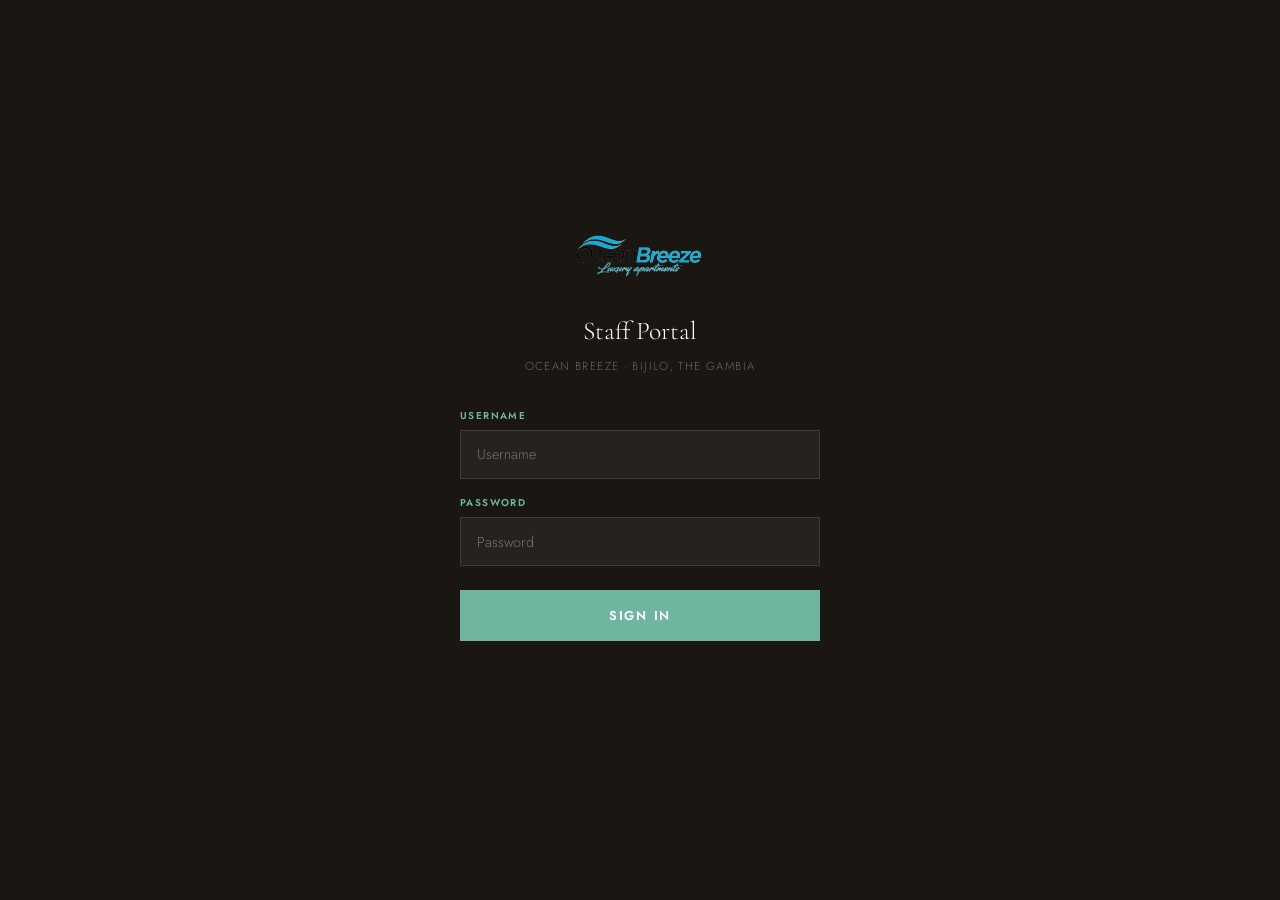
==== admin/admin.html @ 46a8a286 "This is the first upload. First upload for the template" ====
<!DOCTYPE html>
<html lang="en">
<head>
<meta charset="UTF-8">
<meta name="viewport" content="width=device-width, initial-scale=1.0">
<title>Admin Dashboard — Ocean Breeze Luxury Apartments</title>
<meta name="description" content="Ocean Breeze staff administration — bookings, calendar, payments and guest management.">
<meta name="robots" content="noindex, nofollow">
<link rel="preconnect" href="https://fonts.googleapis.com">
<link rel="preconnect" href="https://fonts.gstatic.com" crossorigin>
<link href="https://fonts.googleapis.com/css2?family=Cormorant+Garamond:ital,wght@0,300;0,400;0,500;0,600;1,300;1,400&family=Jost:wght@300;400;500;600&display=swap" rel="stylesheet">
<style>
*,*::before,*::after{box-sizing:border-box;margin:0;padding:0}
:root{
  --sb:240px;
  --ch:#ffffff;--ch-mid:#f7f5f1;--ch-l:#ffffff;--ch-ll:#eeebe4;--ch-h:#f0ede7;
  --teal:#6fb5a0;--teal-d:rgba(111,181,160,.12);--teal-b:rgba(111,181,160,.28);
  --parch:#1a1612;--parch-d:rgba(26,22,18,.55);--parch-f:rgba(26,22,18,.35);
  --gold:#c8a96e;--gold-d:rgba(200,169,110,.12);--gold-b:rgba(200,169,110,.28);
  --ok:#5cb87a;--warn:#e6a23c;--err:#e06c6c;
  --w5:rgba(0,0,0,.04);--w8:rgba(0,0,0,.08);--w12:rgba(0,0,0,.12);
}
html,body{height:100%;background:var(--ch);color:var(--parch);font-family:'Jost',sans-serif;font-weight:300;line-height:1.6;overflow-x:hidden}
::-webkit-scrollbar{width:4px}::-webkit-scrollbar-track{background:transparent}::-webkit-scrollbar-thumb{background:rgba(111,181,160,.25);border-radius:2px}
input,select,textarea,button{font-family:'Jost',sans-serif}
a{text-decoration:none;color:inherit}

/* ── SIDEBAR ── */
#sidebar{position:fixed;top:0;left:0;height:100vh;width:var(--sb);background:var(--ch-mid);border-right:1px solid var(--w8);display:flex;flex-direction:column;z-index:200;transition:transform .3s}
.sb-logo{padding:1.4rem 1.2rem 1.2rem;border-bottom:1px solid var(--w5)}
.sb-logo-text{display:flex;align-items:center;justify-content:center;width:178px;height:56px;padding:0;background:transparent;border:0;box-shadow:none}
.sb-logo-text img{display:block;width:100%;height:100%;object-fit:contain;opacity:.92;filter:drop-shadow(0 8px 18px rgba(0,0,0,.28))}
.sb-tag{font-size:.58rem;font-weight:600;letter-spacing:.14em;text-transform:uppercase;color:var(--parch-f);margin-top:.15rem}
.sb-nav{flex:1;padding:1rem 0;overflow-y:auto}
.sb-item{display:flex;align-items:center;gap:.7rem;padding:.65rem 1.2rem;font-size:.77rem;font-weight:500;letter-spacing:.05em;color:var(--parch-d);cursor:pointer;transition:background .15s,color .15s;border-left:2px solid transparent;user-select:none}
.sb-item:hover{background:var(--w5);color:var(--parch)}
.sb-item.active{background:rgba(111,181,160,.08);color:var(--teal);border-left-color:var(--teal)}
.sb-item svg{width:15px;height:15px;stroke:currentColor;fill:none;stroke-width:1.6;stroke-linecap:round;stroke-linejoin:round;flex-shrink:0}
.sb-sep{height:1px;background:var(--w5);margin:.5rem 1.2rem}
.sb-user{padding:1rem 1.2rem;border-top:1px solid var(--w8);display:flex;align-items:center;gap:.65rem}
.sb-av{width:32px;height:32px;border-radius:50%;background:rgba(111,181,160,.18);border:1px solid var(--teal-b);display:flex;align-items:center;justify-content:center;font-size:.65rem;font-weight:600;color:var(--teal);flex-shrink:0}
.sb-uname{font-size:.78rem;font-weight:500;color:var(--parch)}
.sb-urole{font-size:.62rem;color:var(--parch-f)}

/* ── OVERLAY ── */
#sbOverlay{display:none;position:fixed;inset:0;background:rgba(0,0,0,.6);z-index:190;backdrop-filter:blur(4px);-webkit-backdrop-filter:blur(4px)}

/* ── MAIN ── */
#main{margin-left:var(--sb);min-height:100vh}
.top-bar{display:none;position:sticky;top:0;z-index:150;height:54px;background:rgba(255,255,255,.96);backdrop-filter:blur(12px);-webkit-backdrop-filter:blur(12px);border-bottom:1px solid rgba(0,0,0,.08);align-items:center;justify-content:space-between;padding:0 1.2rem;color:#1a1612}
.hb{display:flex;flex-direction:column;gap:4.5px;cursor:pointer;background:none;border:none;padding:4px}
.hb span{display:block;width:20px;height:1.5px;background:var(--parch)}
.top-logo{display:flex;align-items:center;justify-content:center;width:136px;height:36px;padding:0;background:transparent;border:0}
.top-logo img{display:block;width:100%;height:100%;object-fit:contain;opacity:.92;filter:drop-shadow(0 7px 16px rgba(0,0,0,.28))}

.page-head{padding:1.8rem 2rem 1.2rem;border-bottom:1px solid var(--w5);display:flex;align-items:flex-end;justify-content:space-between;flex-wrap:wrap;gap:1rem}
.page-ey{font-size:.6rem;font-weight:600;letter-spacing:.18em;text-transform:uppercase;color:var(--teal);margin-bottom:.3rem}
.page-ti{font-family:'Cormorant Garamond',serif;font-size:1.6rem;font-weight:300;color:var(--parch)}
.sec-body{padding:1.6rem 2rem}

.portal-sec{display:none}
.portal-sec.active{display:block;animation:fadeUp .3s ease}
@keyframes fadeUp{from{opacity:0;transform:translateY(8px)}to{opacity:1;transform:translateY(0)}}

/* ── STAT CARDS ── */
.stat-grid{display:grid;grid-template-columns:repeat(4,1fr);gap:1px;background:var(--w8);border:1px solid var(--w8);margin-bottom:1.8rem}
.stat-card{background:var(--ch-l);padding:1.4rem;position:relative;overflow:hidden;cursor:default}
.stat-card::after{content:'';position:absolute;bottom:0;left:0;right:0;height:2px}
.stat-card.c-teal::after{background:var(--teal);opacity:.5}
.stat-card.c-gold::after{background:var(--gold);opacity:.5}
.stat-card.c-warn::after{background:var(--warn);opacity:.6}
.stat-card.c-err::after{background:var(--err);opacity:.5}
.stat-lbl{font-size:.6rem;font-weight:600;letter-spacing:.16em;text-transform:uppercase;color:var(--parch-f);margin-bottom:.6rem;display:flex;align-items:center;gap:.5rem}
.stat-lbl svg{width:12px;height:12px;stroke:currentColor;fill:none;stroke-width:1.8;stroke-linecap:round;stroke-linejoin:round}
.stat-val{font-family:'Cormorant Garamond',serif;font-size:1.9rem;font-weight:300;color:var(--parch);line-height:1.1}
.stat-sub{font-size:.68rem;color:var(--parch-f);margin-top:.3rem}
.stat-delta{font-size:.65rem;font-weight:500;margin-top:.4rem}
.delta-up{color:var(--ok)}.delta-dn{color:var(--err)}

/* ── CONTROLS ── */
.controls-row{display:flex;gap:.75rem;flex-wrap:wrap;align-items:center;margin-bottom:1.2rem}
.ctrl-search{flex:1;min-width:180px;position:relative}
.ctrl-search input{width:100%;background:var(--ch-l);border:1px solid var(--w8);outline:none;color:var(--parch);font-size:.82rem;font-weight:300;padding:.65rem 1rem .65rem 2.4rem;transition:border-color .2s}
.ctrl-search input:focus{border-color:var(--teal)}
.ctrl-search svg{position:absolute;left:.7rem;top:50%;transform:translateY(-50%);width:14px;height:14px;stroke:var(--parch-f);fill:none;stroke-width:2;stroke-linecap:round;stroke-linejoin:round;pointer-events:none}
.ctrl-select,.ctrl-input{background:var(--ch-l);border:1px solid var(--w8);outline:none;color:var(--parch);font-size:.8rem;font-weight:300;padding:.65rem 1rem;-webkit-appearance:none;cursor:pointer;transition:border-color .2s}
.ctrl-select:focus,.ctrl-input:focus{border-color:var(--teal)}
.ctrl-select option{background:var(--ch-l)}
.ctrl-btn{display:inline-flex;align-items:center;gap:.4rem;padding:.65rem 1.2rem;font-size:.75rem;font-weight:500;letter-spacing:.08em;cursor:pointer;transition:all .18s;border:none;white-space:nowrap}
.ctrl-btn svg{width:13px;height:13px;stroke:currentColor;fill:none;stroke-width:2;stroke-linecap:round;stroke-linejoin:round}
.btn-teal{background:var(--teal);color:var(--ch)}.btn-teal:hover{background:#88c9b4}
.btn-outline{background:none;color:var(--parch-d);border:1px solid var(--w8)}.btn-outline:hover{border-color:var(--teal-b);color:var(--teal)}
.btn-sm{padding:.45rem .9rem;font-size:.68rem}

/* ── TABLE ── */
.tbl-wrap{overflow-x:auto;border:1px solid var(--w8)}
table{width:100%;border-collapse:collapse;min-width:900px}
thead tr{border-bottom:1px solid var(--w12)}
th{font-size:.6rem;font-weight:600;letter-spacing:.14em;text-transform:uppercase;color:var(--parch-f);padding:.8rem 1rem;text-align:left;white-space:nowrap;cursor:pointer;user-select:none;transition:color .15s}
th:hover{color:var(--teal)}
th.sort-asc::after{content:' ↑'}th.sort-desc::after{content:' ↓'}
td{padding:.8rem 1rem;font-size:.8rem;color:var(--parch-d);border-bottom:1px solid var(--w5);vertical-align:middle;white-space:nowrap}
tr:last-child td{border-bottom:none}
tr.tbl-row{transition:background .15s}
tr.tbl-row:hover td{background:var(--w5)}
tr.overdue-row td{background:rgba(224,108,108,.04)}
tr.overdue-row:hover td{background:rgba(224,108,108,.08)}
.ref-cell{font-family:'Cormorant Garamond',serif;font-size:.95rem;color:var(--parch);font-weight:400}
.guest-cell{font-weight:400;color:var(--parch)}
.amount-cell{font-weight:500;color:var(--parch)}

/* Status badges */
.badge{display:inline-block;font-size:.58rem;font-weight:600;letter-spacing:.1em;text-transform:uppercase;padding:.18rem .55rem;white-space:nowrap}
.b-confirmed{background:rgba(111,181,160,.12);color:var(--teal);border:1px solid rgba(111,181,160,.25)}
.b-pending{background:rgba(230,162,60,.12);color:var(--warn);border:1px solid rgba(230,162,60,.25)}
.b-cancelled{background:rgba(224,108,108,.1);color:var(--err);border:1px solid rgba(224,108,108,.2)}
.b-completed{background:rgba(92,184,122,.1);color:var(--ok);border:1px solid rgba(92,184,122,.2)}
.b-paid{background:rgba(92,184,122,.1);color:var(--ok);border:1px solid rgba(92,184,122,.2)}
.b-overdue{background:rgba(224,108,108,.15);color:var(--err);border:1px solid rgba(224,108,108,.3);animation:pulse-border 2s infinite}
@keyframes pulse-border{0%,100%{box-shadow:none}50%{box-shadow:0 0 0 2px rgba(224,108,108,.2)}}
.b-partial{background:rgba(230,162,60,.12);color:var(--warn);border:1px solid rgba(230,162,60,.25)}
.b-refunded{background:var(--w5);color:var(--parch-f);border:1px solid var(--w8)}

/* Action buttons */
.act-btns{display:flex;gap:.35rem}
.act-btn{display:inline-flex;align-items:center;gap:.3rem;padding:.3rem .65rem;font-size:.62rem;font-weight:500;letter-spacing:.07em;cursor:pointer;border:none;transition:all .15s;white-space:nowrap}
.act-btn svg{width:10px;height:10px;stroke:currentColor;fill:none;stroke-width:2;stroke-linecap:round;stroke-linejoin:round}
.act-confirm{background:rgba(111,181,160,.12);color:var(--teal);border:1px solid rgba(111,181,160,.2)}.act-confirm:hover{background:rgba(111,181,160,.22)}
.act-cancel{background:rgba(224,108,108,.1);color:var(--err);border:1px solid rgba(224,108,108,.2)}.act-cancel:hover{background:rgba(224,108,108,.2)}
.act-extend{background:rgba(200,169,110,.1);color:var(--gold);border:1px solid rgba(200,169,110,.2)}.act-extend:hover{background:rgba(200,169,110,.2)}
.act-view{background:var(--w5);color:var(--parch-d);border:1px solid var(--w8)}.act-view:hover{border-color:var(--teal-b);color:var(--teal)}

.tbl-empty{text-align:center;padding:3rem 1rem}
.tbl-empty-ico{font-size:2rem;opacity:.2;margin-bottom:.75rem}
.tbl-empty-txt{font-size:.82rem;color:var(--parch-f)}

/* ── CALENDAR ── */
.cal-header{display:flex;align-items:center;justify-content:space-between;margin-bottom:1.2rem}
.cal-nav{display:flex;gap:.5rem}
.cal-nav-btn{display:flex;align-items:center;justify-content:center;width:32px;height:32px;background:none;border:1px solid var(--w8);cursor:pointer;color:var(--parch-d);transition:all .18s}
.cal-nav-btn:hover{border-color:var(--teal-b);color:var(--teal)}
.cal-nav-btn svg{width:13px;height:13px;stroke:currentColor;fill:none;stroke-width:2;stroke-linecap:round;stroke-linejoin:round}
.cal-month-lbl{font-family:'Cormorant Garamond',serif;font-size:1.2rem;font-weight:400;color:var(--parch)}
.cal-legend{display:flex;gap:1.2rem;flex-wrap:wrap}
.cal-leg-item{display:flex;align-items:center;gap:.4rem;font-size:.65rem;letter-spacing:.08em;text-transform:uppercase;color:var(--parch-f)}
.cal-leg-dot{width:10px;height:10px;border-radius:50%}
.cal-grid{display:grid;grid-template-columns:repeat(7,1fr);gap:1px;background:var(--w8);border:1px solid var(--w8)}
.cal-wd{background:var(--ch-mid);padding:.55rem;font-size:.6rem;font-weight:600;letter-spacing:.12em;text-transform:uppercase;color:var(--parch-f);text-align:center}
.cal-day{background:var(--ch-l);min-height:80px;padding:.45rem;transition:background .15s}
.cal-day:hover{background:var(--ch-ll)}
.cal-day-num{font-size:.72rem;font-weight:500;color:var(--parch-f);margin-bottom:.3rem}
.cal-day.today .cal-day-num{color:var(--teal);font-weight:600}
.cal-day.other-month{background:var(--ch-mid)}
.cal-day.other-month .cal-day-num{opacity:.3}
.cal-booking{font-size:.58rem;padding:.12rem .4rem;margin-bottom:2px;font-weight:500;white-space:nowrap;overflow:hidden;text-overflow:ellipsis;cursor:pointer;transition:opacity .15s}
.cal-booking:hover{opacity:.8}
.cal-b-confirmed{background:rgba(111,181,160,.25);color:var(--teal);border-left:2px solid var(--teal)}
.cal-b-pending{background:rgba(230,162,60,.2);color:var(--warn);border-left:2px solid var(--warn)}
.cal-b-cancelled{background:rgba(224,108,108,.1);color:rgba(224,108,108,.7);border-left:2px solid rgba(224,108,108,.4);text-decoration:line-through}
.cal-b-completed{background:rgba(92,184,122,.12);color:var(--ok);border-left:2px solid rgba(92,184,122,.4)}

/* ── PAYMENT SECTION ── */
.pay-summary{display:grid;grid-template-columns:repeat(3,1fr);gap:1px;background:var(--w8);border:1px solid var(--w8);margin-bottom:1.5rem}
.pay-sum-cell{background:var(--ch-l);padding:1.2rem}
.pay-sum-lbl{font-size:.6rem;font-weight:600;letter-spacing:.14em;text-transform:uppercase;color:var(--parch-f);margin-bottom:.4rem}
.pay-sum-val{font-family:'Cormorant Garamond',serif;font-size:1.5rem;font-weight:300;color:var(--parch)}

/* ── SECTION CARD ── */
.sc{background:var(--ch-l);border:1px solid var(--w8);padding:1.5rem;margin-bottom:1.2rem}
.sc-title{font-size:.62rem;font-weight:600;letter-spacing:.16em;text-transform:uppercase;color:var(--teal);margin-bottom:1.2rem;display:flex;align-items:center;justify-content:space-between}

/* ── MODAL ── */
.modal-overlay{display:none;position:fixed;inset:0;background:rgba(0,0,0,.7);z-index:400;align-items:center;justify-content:center;padding:1rem;backdrop-filter:blur(8px);-webkit-backdrop-filter:blur(8px)}
.modal-overlay.open{display:flex}
.modal{background:var(--ch-l);border:1px solid var(--w12);width:100%;max-height:90vh;overflow-y:auto;position:relative;animation:fadeUp .3s ease}
.modal-sm{max-width:480px}
.modal-lg{max-width:680px}
.modal-head{padding:1.4rem 1.6rem 1rem;border-bottom:1px solid var(--w8);display:flex;align-items:center;justify-content:space-between}
.modal-title{font-family:'Cormorant Garamond',serif;font-size:1.3rem;font-weight:400;color:var(--parch)}
.modal-close{width:28px;height:28px;background:none;border:1px solid var(--w8);cursor:pointer;color:var(--parch-d);font-size:.9rem;display:flex;align-items:center;justify-content:center;transition:all .18s}
.modal-close:hover{border-color:var(--err);color:var(--err)}
.modal-body{padding:1.4rem 1.6rem}
.modal-row{display:grid;grid-template-columns:1fr 1fr;gap:1rem .75rem;margin-bottom:1rem}
.modal-field{display:flex;flex-direction:column;gap:.3rem}
.modal-field.full{grid-column:1/-1}
.modal-lbl{font-size:.6rem;font-weight:600;letter-spacing:.14em;text-transform:uppercase;color:var(--teal)}
.modal-val{font-size:.84rem;color:var(--parch);font-weight:400}
.modal-val.muted{color:var(--parch-d)}
.modal-input,.modal-textarea{background:var(--ch-mid);border:1px solid var(--w8);outline:none;color:var(--parch);font-size:.84rem;font-weight:300;padding:.7rem .9rem;width:100%;transition:border-color .2s}
.modal-input:focus,.modal-textarea:focus{border-color:var(--teal)}
.modal-textarea{resize:vertical;min-height:80px}
.modal-foot{padding:1rem 1.6rem;border-top:1px solid var(--w8);display:flex;gap:.65rem;justify-content:flex-end}

/* Detail rows */
.drow{display:flex;align-items:center;justify-content:space-between;padding:.6rem 0;border-bottom:1px solid var(--w5);font-size:.82rem}
.drow:last-child{border-bottom:none}
.drow-lbl{color:var(--parch-f)}
.drow-val{color:var(--parch);font-weight:400;text-align:right}
.drow-val.teal{color:var(--teal)}
.drow-val.gold{color:var(--gold)}
.drow-val.err{color:var(--err)}

/* Contact buttons */
.contact-btns{display:flex;gap:.5rem;margin-top:.75rem}
.cbtn{flex:1;display:flex;align-items:center;justify-content:center;gap:.5rem;padding:.65rem;font-size:.72rem;font-weight:500;letter-spacing:.08em;text-transform:uppercase;cursor:pointer;border:none;transition:all .18s;text-decoration:none}
.cbtn svg{width:13px;height:13px;fill:currentColor}
.cbtn-email{background:var(--teal-d);color:var(--teal);border:1px solid var(--teal-b)}.cbtn-email:hover{background:rgba(111,181,160,.25)}
.cbtn-wa{background:rgba(37,211,102,.1);color:#25d366;border:1px solid rgba(37,211,102,.25)}.cbtn-wa:hover{background:rgba(37,211,102,.2)}

/* Extend stay calc */
.extend-calc{background:var(--ch-mid);border:1px solid var(--w8);padding:1.1rem;margin:.8rem 0}
.extend-row{display:flex;justify-content:space-between;font-size:.8rem;padding:.25rem 0;color:var(--parch-d)}
.extend-row.total{font-weight:500;color:var(--parch);border-top:1px solid var(--w8);padding-top:.6rem;margin-top:.4rem}

/* Toast */
#toast{position:fixed;bottom:1.5rem;right:1.5rem;z-index:600;display:flex;flex-direction:column;gap:.5rem}
.toast-msg{background:var(--ch-l);border:1px solid var(--w12);padding:.75rem 1.1rem;font-size:.78rem;color:var(--parch);display:flex;align-items:center;gap:.6rem;animation:fadeUp .3s ease;box-shadow:0 8px 32px rgba(0,0,0,.5)}
.toast-msg.t-ok{border-color:rgba(92,184,122,.3);color:var(--ok)}
.toast-msg.t-err{border-color:rgba(224,108,108,.3);color:var(--err)}

/* ── MAINTENANCE ── */
.maint-grid{display:grid;grid-template-columns:repeat(4,1fr);gap:1px;background:var(--w8);border:1px solid var(--w8);margin-bottom:1.5rem}
.maint-stat{background:var(--ch-l);padding:1.2rem}
.maint-stat-lbl{font-size:.6rem;font-weight:600;letter-spacing:.14em;text-transform:uppercase;color:var(--parch-f);margin-bottom:.4rem}
.maint-stat-val{font-family:'Cormorant Garamond',serif;font-size:1.8rem;font-weight:300;color:var(--parch)}
.b-inprog{background:rgba(230,162,60,.12);color:var(--warn);border:1px solid rgba(230,162,60,.25)}
.b-onhold{background:rgba(175,82,222,.1);color:#af52de;border:1px solid rgba(175,82,222,.2)}
.b-resolved{background:rgba(92,184,122,.1);color:var(--ok);border:1px solid rgba(92,184,122,.2)}
.b-urgent{background:rgba(224,108,108,.15);color:var(--err);border:1px solid rgba(224,108,108,.3)}
.b-normal{background:rgba(230,162,60,.12);color:var(--warn);border:1px solid rgba(230,162,60,.25)}
.b-low{background:var(--w5);color:var(--parch-f);border:1px solid var(--w8)}

/* ── ADD MAINTENANCE MODAL ── */
.modal-select{background:var(--ch-mid);border:1px solid var(--w8);outline:none;color:var(--parch);font-size:.84rem;font-weight:300;padding:.7rem .9rem;width:100%;-webkit-appearance:none;cursor:pointer;transition:border-color .2s}
.modal-select:focus{border-color:var(--teal)}

/* ── LOGIN OVERLAY ── */
#loginOverlay{position:fixed;inset:0;background:#1a1612;z-index:999;display:flex;align-items:center;justify-content:center}
.login-box{width:360px;max-width:90vw}
.login-logo{display:flex;justify-content:center;margin-bottom:2rem}
.login-logo img{width:180px;height:48px;object-fit:contain;filter:brightness(1.1)}
.login-title{font-family:'Cormorant Garamond',serif;font-size:1.6rem;font-weight:300;color:#fff;text-align:center;margin-bottom:.35rem}
.login-sub{font-size:.72rem;letter-spacing:.12em;text-transform:uppercase;color:rgba(255,255,255,.35);text-align:center;margin-bottom:2rem}
.login-field{margin-bottom:1rem}
.login-lbl{font-size:.62rem;font-weight:600;letter-spacing:.14em;text-transform:uppercase;color:var(--teal);display:block;margin-bottom:.4rem}
.login-input{width:100%;background:rgba(255,255,255,.05);border:1px solid rgba(255,255,255,.12);outline:none;color:#fff;font-family:'Jost',sans-serif;font-size:.9rem;font-weight:300;padding:.85rem 1rem;transition:border-color .2s}
.login-input:focus{border-color:var(--teal)}
.login-btn{width:100%;padding:1rem;background:var(--teal);color:#fff;font-family:'Jost',sans-serif;font-size:.8rem;font-weight:600;letter-spacing:.14em;text-transform:uppercase;border:none;cursor:pointer;margin-top:.5rem;transition:background .2s}
.login-btn:hover{background:#88c9b4}
.login-err{font-size:.75rem;color:var(--err);text-align:center;margin-top:.75rem;min-height:1rem}

/* ── RESPONSIVE ── */
@media(max-width:900px){
  #sidebar{transform:translateX(-100%)}
  #sidebar.open{transform:translateX(0)}
  #main{margin-left:0}
  .top-bar{display:flex}
  .stat-grid{grid-template-columns:repeat(2,1fr)}
  .pay-summary{grid-template-columns:repeat(2,1fr)}
  .modal-row{grid-template-columns:1fr}
  .modal-field.full{grid-column:1}
  .sec-body{padding:1rem 1rem}
  .page-head{padding:1.2rem 1rem .9rem}
}
@media(max-width:560px){
  .stat-grid{grid-template-columns:1fr}
  .pay-summary{grid-template-columns:1fr}
  .controls-row{flex-direction:column}
  .ctrl-search{min-width:0}
}
</style>
</head>
<body>

<!-- ════ SIDEBAR ════ -->
<aside id="sidebar">
  <div class="sb-logo">
    <div class="sb-logo-text">
      <img src="../assets/logo/oceanbreeze-logo.webp" alt="Ocean Breeze Luxury Apartments" width="184" height="48" loading="lazy" decoding="async">
    </div>
    <div class="sb-tag">Staff Admin Portal</div>
  </div>
  <nav class="sb-nav" id="sbNav">
    <div class="sb-item active" data-sec="overview">
      <svg viewBox="0 0 24 24"><rect x="3" y="3" width="7" height="7"/><rect x="14" y="3" width="7" height="7"/><rect x="14" y="14" width="7" height="7"/><rect x="3" y="14" width="7" height="7"/></svg>
      Overview
    </div>
    <div class="sb-item" data-sec="bookings">
      <svg viewBox="0 0 24 24"><path d="M8 6h13M8 12h13M8 18h13M3 6h.01M3 12h.01M3 18h.01"/></svg>
      Bookings
    </div>
    <div class="sb-item" data-sec="calendar">
      <svg viewBox="0 0 24 24"><rect x="3" y="4" width="18" height="18" rx="2"/><line x1="16" y1="2" x2="16" y2="6"/><line x1="8" y1="2" x2="8" y2="6"/><line x1="3" y1="10" x2="21" y2="10"/></svg>
      Calendar
    </div>
    <div class="sb-item" data-sec="payments">
      <svg viewBox="0 0 24 24"><rect x="1" y="4" width="22" height="16" rx="2"/><line x1="1" y1="10" x2="23" y2="10"/></svg>
      Payments
    </div>
    <div class="sb-item" data-sec="maintenance">
      <svg viewBox="0 0 24 24"><path d="M14.7 6.3a1 1 0 0 0 0 1.4l1.6 1.6a1 1 0 0 0 1.4 0l3.77-3.77a6 6 0 0 1-7.94 7.94l-6.91 6.91a2.12 2.12 0 0 1-3-3l6.91-6.91a6 6 0 0 1 7.94-7.94l-3.76 3.76z"/></svg>
      Maintenance
    </div>
    <div class="sb-item" data-sec="settings">
      <svg viewBox="0 0 24 24"><circle cx="12" cy="12" r="3"/><path d="M19.4 15a1.65 1.65 0 0 0 .33 1.82l.06.06a2 2 0 0 1-2.83 2.83l-.06-.06a1.65 1.65 0 0 0-1.82-.33 1.65 1.65 0 0 0-1 1.51V21a2 2 0 0 1-4 0v-.09A1.65 1.65 0 0 0 9 19.4a1.65 1.65 0 0 0-1.82.33l-.06.06a2 2 0 0 1-2.83-2.83l.06-.06A1.65 1.65 0 0 0 4.68 15a1.65 1.65 0 0 0-1.51-1H3a2 2 0 0 1 0-4h.09A1.65 1.65 0 0 0 4.6 9a1.65 1.65 0 0 0-.33-1.82l-.06-.06a2 2 0 0 1 2.83-2.83l.06.06A1.65 1.65 0 0 0 9 4.68a1.65 1.65 0 0 0 1-1.51V3a2 2 0 0 1 4 0v.09a1.65 1.65 0 0 0 1 1.51 1.65 1.65 0 0 0 1.82-.33l.06-.06a2 2 0 0 1 2.83 2.83l-.06.06A1.65 1.65 0 0 0 19.4 9a1.65 1.65 0 0 0 1.51 1H21a2 2 0 0 1 0 4h-.09a1.65 1.65 0 0 0-1.51 1z"/></svg>
      Settings
    </div>
    <div class="sb-sep"></div>
    <a class="sb-item" href="../index.html" target="_blank">
      <svg viewBox="0 0 24 24"><path d="M18 13v6a2 2 0 0 1-2 2H5a2 2 0 0 1-2-2V8a2 2 0 0 1 2-2h6"/><polyline points="15 3 21 3 21 9"/><line x1="10" y1="14" x2="21" y2="3"/></svg>
      Public Site
    </a>
    <a class="sb-item" href="../pages/booking.html" target="_blank">
      <svg viewBox="0 0 24 24"><path d="M14 2H6a2 2 0 0 0-2 2v16a2 2 0 0 0 2 2h12a2 2 0 0 0 2-2V8z"/><polyline points="14 2 14 8 20 8"/></svg>
      Booking Page
    </a>
  </nav>
  <div class="sb-user">
    <div class="sb-av">AM</div>
    <div>
      <div class="sb-uname">Admin Manager</div>
      <div class="sb-urole">Ocean Breeze · Bijilo</div>
    </div>
  </div>
</aside>

<div id="sbOverlay" onclick="closeSb()"></div>

<!-- ════ MAIN ════ -->
<div id="main">
  <div class="top-bar" id="topBar">
    <button class="hb" onclick="toggleSb()"><span></span><span></span><span></span></button>
    <div class="top-logo">
      <img src="../assets/logo/oceanbreeze-logo.webp" alt="Ocean Breeze Luxury Apartments" width="184" height="48" loading="lazy" decoding="async">
    </div>
    <div style="width:28px"></div>
  </div>

  <!-- ── OVERVIEW ── -->
  <div class="portal-sec active" id="sec-overview">
    <div class="page-head">
      <div><div class="page-ey">Admin</div><div class="page-ti">Dashboard Overview</div></div>
      <div style="font-size:.72rem;color:var(--parch-f)" id="overviewDate"></div>
    </div>
    <div class="sec-body">
      <div class="stat-grid" id="statsGrid"></div>
      <!-- Quick recent activity -->
      <div style="display:grid;grid-template-columns:1fr 1fr;gap:1.2rem">
        <div class="sc">
          <div class="sc-title">
            Recent Bookings
            <span onclick="navTo('bookings')" style="cursor:pointer;font-size:.62rem;color:var(--teal);font-weight:400;letter-spacing:.08em">View all →</span>
          </div>
          <div id="recentBookings"></div>
        </div>
        <div class="sc">
          <div class="sc-title">
            Payment Alerts
            <span onclick="navTo('payments')" style="cursor:pointer;font-size:.62rem;color:var(--teal);font-weight:400;letter-spacing:.08em">View all →</span>
          </div>
          <div id="paymentAlerts"></div>
        </div>
      </div>
    </div>
  </div>

  <!-- ── BOOKINGS ── -->
  <div class="portal-sec" id="sec-bookings">
    <div class="page-head">
      <div><div class="page-ey">Management</div><div class="page-ti">Bookings</div></div>
      <div style="display:flex;gap:.5rem;align-items:center">
        <button class="ctrl-btn btn-outline" onclick="refreshData()" title="Reload data from Google Sheets">
          <svg viewBox="0 0 24 24" width="13" height="13" fill="none" stroke="currentColor" stroke-width="2" stroke-linecap="round" stroke-linejoin="round"><polyline points="23 4 23 10 17 10"/><path d="M20.49 15a9 9 0 1 1-2.12-9.36L23 10"/></svg>
          Refresh
        </button>
        <div class="ctrl-btn btn-teal" onclick="exportCSV()">
          <svg viewBox="0 0 24 24"><path d="M21 15v4a2 2 0 0 1-2 2H5a2 2 0 0 1-2-2v-4"/><polyline points="7 10 12 15 17 10"/><line x1="12" y1="15" x2="12" y2="3"/></svg>
          Export CSV
        </div>
      </div>
    </div>
    <div class="sec-body">
      <div class="controls-row">
        <div class="ctrl-search">
          <svg viewBox="0 0 24 24"><circle cx="11" cy="11" r="8"/><line x1="21" y1="21" x2="16.65" y2="16.65"/></svg>
          <input type="text" id="searchInp" placeholder="Search guest name or booking ref…" oninput="renderTable()">
        </div>
        <select class="ctrl-select" id="statusFilter" onchange="renderTable()">
          <option value="">All Statuses</option>
          <option>Confirmed</option><option>Pending</option>
          <option>Cancelled</option><option>Completed</option>
        </select>
        <input type="date" class="ctrl-input" id="dateFrom" onchange="renderTable()" title="Check-in from">
        <input type="date" class="ctrl-input" id="dateTo" onchange="renderTable()" title="Check-in to">
        <button class="ctrl-btn btn-outline" onclick="clearFilters()">Clear</button>
      </div>
      <div class="tbl-wrap">
        <table>
          <thead>
            <tr>
              <th onclick="sortBy('ref')">Ref</th>
              <th onclick="sortBy('guest')">Guest</th>
              <th onclick="sortBy('aptName')">Apartment</th>
              <th onclick="sortBy('checkIn')">Check-in</th>
              <th onclick="sortBy('checkOut')">Check-out</th>
              <th onclick="sortBy('nights')">Nights</th>
              <th onclick="sortBy('total')">Total</th>
              <th onclick="sortBy('status')">Status</th>
              <th onclick="sortBy('payment')">Payment</th>
              <th>Actions</th>
            </tr>
          </thead>
          <tbody id="bookingsTbody"></tbody>
        </table>
      </div>
      <div style="margin-top:.8rem;font-size:.7rem;color:var(--parch-f)" id="tableCount"></div>
    </div>
  </div>

  <!-- ── CALENDAR ── -->
  <div class="portal-sec" id="sec-calendar">
    <div class="page-head">
      <div><div class="page-ey">Occupancy</div><div class="page-ti">Calendar View</div></div>
    </div>
    <div class="sec-body">
      <div class="cal-header">
        <div class="cal-nav">
          <button class="cal-nav-btn" onclick="calPrev()">
            <svg viewBox="0 0 24 24"><polyline points="15 18 9 12 15 6"/></svg>
          </button>
          <div class="cal-month-lbl" id="calMonthLbl"></div>
          <button class="cal-nav-btn" onclick="calNext()">
            <svg viewBox="0 0 24 24"><polyline points="9 18 15 12 9 6"/></svg>
          </button>
        </div>
        <div class="cal-legend">
          <div class="cal-leg-item"><div class="cal-leg-dot" style="background:var(--teal)"></div>Confirmed</div>
          <div class="cal-leg-item"><div class="cal-leg-dot" style="background:var(--warn)"></div>Pending</div>
          <div class="cal-leg-item"><div class="cal-leg-dot" style="background:var(--err)"></div>Cancelled</div>
          <div class="cal-leg-item"><div class="cal-leg-dot" style="background:var(--ok)"></div>Completed</div>
        </div>
      </div>
      <div id="calGrid"></div>
    </div>
  </div>

  <!-- ── PAYMENTS ── -->
  <div class="portal-sec" id="sec-payments">
    <div class="page-head">
      <div><div class="page-ey">Finance</div><div class="page-ti">Payment Tracking</div></div>
      <button class="ctrl-btn btn-teal" onclick="exportCSV()">
        <svg viewBox="0 0 24 24"><path d="M21 15v4a2 2 0 0 1-2 2H5a2 2 0 0 1-2-2v-4"/><polyline points="7 10 12 15 17 10"/><line x1="12" y1="15" x2="12" y2="3"/></svg>
        Export CSV
      </button>
    </div>
    <div class="sec-body">
      <div class="pay-summary" id="paySummary"></div>
      <div class="tbl-wrap">
        <table>
          <thead>
            <tr>
              <th>Booking Ref</th><th>Guest</th><th>Apartment</th>
              <th>Check-in</th><th>Total</th><th>Payment Status</th><th>Actions</th>
            </tr>
          </thead>
          <tbody id="payTbody"></tbody>
        </table>
      </div>
    </div>
  </div>
  <!-- ── MAINTENANCE ── -->
  <div class="portal-sec" id="sec-maintenance">
    <div class="page-head">
      <div><div class="page-ey">Property</div><div class="page-ti">Maintenance</div></div>
      <button class="ctrl-btn btn-teal" onclick="openModal('addMaintModal')">
        <svg viewBox="0 0 24 24"><line x1="12" y1="5" x2="12" y2="19"/><line x1="5" y1="12" x2="19" y2="12"/></svg>
        Log Request
      </button>
    </div>
    <div class="sec-body">
      <div class="maint-grid" id="maintStats"></div>
      <div class="controls-row">
        <div class="ctrl-search">
          <svg viewBox="0 0 24 24"><circle cx="11" cy="11" r="8"/><line x1="21" y1="21" x2="16.65" y2="16.65"/></svg>
          <input type="text" id="maintSearch" placeholder="Search unit or description…" oninput="renderMaintenance()">
        </div>
        <select class="ctrl-select" id="maintStatus" onchange="renderMaintenance()">
          <option value="">All Statuses</option>
          <option>Pending</option><option>In Progress</option>
          <option>Resolved</option><option>On Hold</option>
        </select>
        <select class="ctrl-select" id="maintUnit" onchange="renderMaintenance()">
          <option value="">All Units</option>
          <option>Atlantic Suite (1BR)</option>
          <option>Bijilo Residence (2BR)</option>
          <option>Senegambia Villa (3BR)</option>
          <option>The Atlantic Crown (PH)</option>
          <option>Common Area</option>
          <option>Pool</option>
        </select>
        <button class="ctrl-btn btn-outline" onclick="clearMaintFilters()">Clear</button>
      </div>
      <div class="tbl-wrap">
        <table>
          <thead>
            <tr>
              <th onclick="sortMaint('ref')">Ref</th>
              <th onclick="sortMaint('dateLogged')">Date</th>
              <th onclick="sortMaint('unit')">Unit</th>
              <th onclick="sortMaint('category')">Category</th>
              <th>Description</th>
              <th onclick="sortMaint('priority')">Priority</th>
              <th onclick="sortMaint('status')">Status</th>
              <th>Assigned To</th>
              <th>Actions</th>
            </tr>
          </thead>
          <tbody id="maintTbody"></tbody>
        </table>
      </div>
    </div>
  </div>

  <!-- ── SETTINGS ── -->
  <div class="portal-sec" id="sec-settings">
    <div class="page-head">
      <div><div class="page-ey">Admin</div><div class="page-ti">Settings</div></div>
    </div>
    <div class="sec-body">

      <!-- API Connection -->
      <div class="card" style="margin-bottom:1.5rem">
        <div class="card-head">API Connection</div>
        <div style="padding:1.2rem 1.4rem">
          <div style="font-size:.72rem;color:var(--parch-f);margin-bottom:.5rem;letter-spacing:.06em;text-transform:uppercase">Apps Script Web App URL</div>
          <div style="display:flex;gap:.75rem;align-items:center;flex-wrap:wrap">
            <input id="apiUrlField" type="text" value="" readonly
              style="flex:1;min-width:0;font-size:.72rem;font-family:monospace;padding:.55rem .75rem;background:var(--ch-mid);border:1px solid var(--w8);color:var(--parch-d);border-radius:2px;outline:none">
            <button class="ctrl-btn btn-teal" onclick="testApiConnection()" style="flex-shrink:0">
              <svg viewBox="0 0 24 24" width="13" height="13" fill="none" stroke="currentColor" stroke-width="2" stroke-linecap="round" stroke-linejoin="round"><polyline points="22 12 18 12 15 21 9 3 6 12 2 12"/></svg>
              Test Connection
            </button>
          </div>
          <div id="connStatus" style="margin-top:.75rem;font-size:.78rem;line-height:1.5"></div>
        </div>
      </div>

      <!-- Property Info -->
      <div class="card" style="margin-bottom:1.5rem">
        <div class="card-head">Property</div>
        <div style="padding:1.2rem 1.4rem;display:grid;grid-template-columns:1fr 1fr;gap:.75rem 2rem">
          <div><div style="font-size:.65rem;text-transform:uppercase;letter-spacing:.1em;color:var(--parch-f)">Property Name</div><div style="font-size:.88rem;color:var(--parch-d);margin-top:.2rem">Ocean Breeze Luxury Apartments</div></div>
          <div><div style="font-size:.65rem;text-transform:uppercase;letter-spacing:.1em;color:var(--parch-f)">Location</div><div style="font-size:.88rem;color:var(--parch-d);margin-top:.2rem">Senegambia Strip, Bijilo, The Gambia</div></div>
          <div><div style="font-size:.65rem;text-transform:uppercase;letter-spacing:.1em;color:var(--parch-f)">Phone / WhatsApp</div><div style="font-size:.88rem;color:var(--parch-d);margin-top:.2rem">+220 722 6060</div></div>
          <div><div style="font-size:.65rem;text-transform:uppercase;letter-spacing:.1em;color:var(--parch-f)">Email</div><div style="font-size:.88rem;color:var(--parch-d);margin-top:.2rem">oceanbreezegambia@yahoo.com</div></div>
        </div>
      </div>

      <!-- Rates -->
      <div class="card" style="margin-bottom:1.5rem">
        <div class="card-head">Nightly Rates</div>
        <div style="padding:1.2rem 1.4rem;display:grid;grid-template-columns:repeat(auto-fit,minmax(160px,1fr));gap:.75rem">
          <div style="background:var(--ch-mid);padding:.8rem 1rem;border-left:3px solid var(--teal)"><div style="font-size:.65rem;text-transform:uppercase;letter-spacing:.1em;color:var(--parch-f)">Atlantic Suite — 1BR</div><div style="font-size:1.1rem;color:var(--teal);font-weight:500;margin-top:.25rem">$120 / night</div></div>
          <div style="background:var(--ch-mid);padding:.8rem 1rem;border-left:3px solid var(--teal)"><div style="font-size:.65rem;text-transform:uppercase;letter-spacing:.1em;color:var(--parch-f)">Bijilo Residence — 2BR</div><div style="font-size:1.1rem;color:var(--teal);font-weight:500;margin-top:.25rem">$180 / night</div></div>
          <div style="background:var(--ch-mid);padding:.8rem 1rem;border-left:3px solid var(--teal)"><div style="font-size:.65rem;text-transform:uppercase;letter-spacing:.1em;color:var(--parch-f)">Senegambia Villa — 3BR</div><div style="font-size:1.1rem;color:var(--teal);font-weight:500;margin-top:.25rem">$250 / night</div></div>
          <div style="background:var(--ch-mid);padding:.8rem 1rem;border-left:3px solid var(--gold)"><div style="font-size:.65rem;text-transform:uppercase;letter-spacing:.1em;color:var(--parch-f)">The Atlantic Crown — PH</div><div style="font-size:1.1rem;color:var(--gold);font-weight:500;margin-top:.25rem">$350 / night</div></div>
        </div>
      </div>

      <!-- Policies -->
      <div class="card">
        <div class="card-head">Policies</div>
        <div style="padding:1.2rem 1.4rem;display:grid;grid-template-columns:1fr 1fr;gap:.75rem 2rem">
          <div><div style="font-size:.65rem;text-transform:uppercase;letter-spacing:.1em;color:var(--parch-f)">Check-in</div><div style="font-size:.88rem;color:var(--parch-d);margin-top:.2rem">From 2:00 PM (GMT)</div></div>
          <div><div style="font-size:.65rem;text-transform:uppercase;letter-spacing:.1em;color:var(--parch-f)">Check-out</div><div style="font-size:.88rem;color:var(--parch-d);margin-top:.2rem">By 11:00 AM (GMT)</div></div>
          <div><div style="font-size:.65rem;text-transform:uppercase;letter-spacing:.1em;color:var(--parch-f)">Cancellation</div><div style="font-size:.88rem;color:var(--parch-d);margin-top:.2rem">Free up to 14 days · 50% 7–14 days</div></div>
          <div><div style="font-size:.65rem;text-transform:uppercase;letter-spacing:.1em;color:var(--parch-f)">Deposit</div><div style="font-size:.88rem;color:var(--parch-d);margin-top:.2rem">30% to hold booking</div></div>
        </div>
      </div>

    </div>
  </div>

</div><!-- /main -->

<!-- ════ GUEST DETAILS MODAL ════ -->
<div class="modal-overlay" id="guestModal">
  <div class="modal modal-lg">
    <div class="modal-head">
      <div>
        <div class="page-ey" id="gm-ref" style="margin-bottom:.2rem"></div>
        <div class="modal-title" id="gm-name"></div>
      </div>
      <button class="modal-close" onclick="closeModal('guestModal')">✕</button>
    </div>
    <div class="modal-body">
      <div style="display:grid;grid-template-columns:1fr 1fr;gap:1.5rem">
        <div>
          <div style="font-size:.6rem;font-weight:600;letter-spacing:.14em;text-transform:uppercase;color:var(--parch-f);margin-bottom:.75rem">Booking Details</div>
          <div id="gm-details"></div>
        </div>
        <div>
          <div style="font-size:.6rem;font-weight:600;letter-spacing:.14em;text-transform:uppercase;color:var(--parch-f);margin-bottom:.75rem">Guest Info</div>
          <div id="gm-guest"></div>
          <div class="contact-btns" id="gm-contacts"></div>
        </div>
      </div>
      <div style="margin-top:1.2rem;padding-top:1.2rem;border-top:1px solid var(--w8)">
        <div style="display:grid;grid-template-columns:1fr 1fr;gap:1rem">
          <div>
            <div style="font-size:.6rem;font-weight:600;letter-spacing:.14em;text-transform:uppercase;color:var(--parch-f);margin-bottom:.5rem">Special Requests</div>
            <div id="gm-requests" style="font-size:.82rem;color:var(--parch-d);line-height:1.6"></div>
          </div>
          <div>
            <div style="font-size:.6rem;font-weight:600;letter-spacing:.14em;text-transform:uppercase;color:var(--teal);margin-bottom:.5rem">Admin Notes (Private)</div>
            <textarea class="modal-textarea" id="gm-notes" placeholder="Internal notes — not visible to guest…"></textarea>
            <button class="ctrl-btn btn-teal btn-sm" style="margin-top:.5rem" onclick="saveNotes()">Save Notes</button>
          </div>
        </div>
      </div>
    </div>
    <div class="modal-foot">
      <button class="ctrl-btn btn-outline" onclick="closeModal('guestModal')">Close</button>
      <button class="ctrl-btn btn-teal" id="gm-confirm-btn" onclick="confirmFromModal()">✅ Confirm Booking</button>
    </div>
  </div>
</div>

<!-- ════ EXTEND STAY MODAL ════ -->
<div class="modal-overlay" id="extendModal">
  <div class="modal modal-sm">
    <div class="modal-head">
      <div class="modal-title">Extend Stay</div>
      <button class="modal-close" onclick="closeModal('extendModal')">✕</button>
    </div>
    <div class="modal-body">
      <div id="extend-info" style="margin-bottom:1rem"></div>
      <div class="modal-field" style="margin-bottom:1rem">
        <label class="modal-lbl">New Check-out Date</label>
        <input type="date" class="modal-input" id="newCheckout" onchange="calcExtend()">
      </div>
      <div class="extend-calc" id="extendCalc"></div>
    </div>
    <div class="modal-foot">
      <button class="ctrl-btn btn-outline" onclick="closeModal('extendModal')">Cancel</button>
      <button class="ctrl-btn btn-teal" id="extendConfirmBtn" onclick="confirmExtend()">Confirm Extension</button>
    </div>
  </div>
</div>

<!-- ════ CONFIRM ACTION MODAL ════ -->
<div class="modal-overlay" id="actionModal">
  <div class="modal modal-sm">
    <div class="modal-head">
      <div class="modal-title" id="actionTitle">Confirm Action</div>
      <button class="modal-close" onclick="closeModal('actionModal')">✕</button>
    </div>
    <div class="modal-body">
      <p id="actionMsg" style="font-size:.84rem;color:var(--parch-d);line-height:1.7"></p>
    </div>
    <div class="modal-foot">
      <button class="ctrl-btn btn-outline" onclick="closeModal('actionModal')">Cancel</button>
      <button class="ctrl-btn btn-teal" id="actionConfirmBtn">Confirm</button>
    </div>
  </div>
</div>

<!-- ════ ADD MAINTENANCE MODAL ════ -->
<div class="modal-overlay" id="addMaintModal">
  <div class="modal modal-sm">
    <div class="modal-head">
      <div class="modal-title">Log Maintenance Request</div>
      <button class="modal-close" onclick="closeModal('addMaintModal')">✕</button>
    </div>
    <div class="modal-body">
      <div class="modal-row">
        <div class="modal-field">
          <label class="modal-lbl">Unit</label>
          <select class="modal-select" id="am-unit">
            <option value="">Select unit…</option>
            <option>Atlantic Suite (1BR)</option>
            <option>Bijilo Residence (2BR)</option>
            <option>Senegambia Villa (3BR)</option>
            <option>The Atlantic Crown (PH)</option>
            <option>Common Area</option>
            <option>Pool</option>
          </select>
        </div>
        <div class="modal-field">
          <label class="modal-lbl">Category</label>
          <select class="modal-select" id="am-cat">
            <option value="">Select…</option>
            <option>Plumbing</option><option>Electrical</option>
            <option>AC / Cooling</option><option>Furniture</option>
            <option>Internet</option><option>Cleaning</option>
            <option>Security</option><option>Other</option>
          </select>
        </div>
        <div class="modal-field">
          <label class="modal-lbl">Priority</label>
          <select class="modal-select" id="am-priority">
            <option value="Normal">Normal</option>
            <option value="Urgent">Urgent</option>
            <option value="Low">Low</option>
          </select>
        </div>
        <div class="modal-field">
          <label class="modal-lbl">Assigned To</label>
          <input type="text" class="modal-input" id="am-assigned" placeholder="Technician name…">
        </div>
        <div class="modal-field full">
          <label class="modal-lbl">Description</label>
          <textarea class="modal-textarea" id="am-desc" placeholder="Describe the issue in detail…"></textarea>
        </div>
        <div class="modal-field full">
          <label class="modal-lbl">Notes (optional)</label>
          <textarea class="modal-textarea" id="am-notes" placeholder="Additional notes…" style="min-height:60px"></textarea>
        </div>
      </div>
      <div class="form-status" id="amStatus" role="status"></div>
    </div>
    <div class="modal-foot">
      <button class="ctrl-btn btn-outline" onclick="closeModal('addMaintModal')">Cancel</button>
      <button class="ctrl-btn btn-teal" onclick="submitMaintenance()">Log Request</button>
    </div>
  </div>
</div>

<!-- ════ LOGIN OVERLAY ════ -->
<div id="loginOverlay">
  <div class="login-box">
    <div class="login-logo">
      <img src="../assets/logo/oceanbreeze-logo.webp" alt="Ocean Breeze Luxury Apartments" width="184" height="48" loading="lazy" decoding="async">
    </div>
    <h1 class="login-title">Staff Portal</h1>
    <p class="login-sub">Ocean Breeze · Bijilo, The Gambia</p>
    <div class="login-field">
      <label class="login-lbl" for="loginUser">Username</label>
      <input type="text" class="login-input" id="loginUser" placeholder="Username" autocomplete="username">
    </div>
    <div class="login-field">
      <label class="login-lbl" for="loginPass">Password</label>
      <input type="password" class="login-input" id="loginPass" placeholder="Password" autocomplete="current-password"
        onkeydown="if(event.key==='Enter')doLogin()">
    </div>
    <button class="login-btn" onclick="doLogin()">Sign In</button>
    <div class="login-err" id="loginErr"></div>
  </div>
</div>

<!-- ════ TOAST ════ -->
<div id="toast"></div>

<script>
const API_URL = 'https://script.google.com/macros/s/AKfycbxjRSzm80agLjE0Bi-2u5cxwNYscmYEtfnIZlMh6VzG0uzYcz3GHYCtb2ufOYDpcDuiHQ/exec';

/* ═══ LOGIN ═══ */
function doLogin() {
  const u = document.getElementById('loginUser').value.trim();
  const p = document.getElementById('loginPass').value;
  if (u === 'ocean' && p === 'Breeze2026') {
    document.getElementById('loginOverlay').style.display = 'none';
    initPortal();
  } else {
    document.getElementById('loginErr').textContent = 'Incorrect username or password.';
    document.getElementById('loginPass').value = '';
    document.getElementById('loginPass').focus();
  }
}

/* ═══ MOCK DATA (fallback) ═══ */
const MOCK_BOOKINGS = [
  { id:0, ref:'OB-240601', guest:'Amara Diallo',    apt:'2BR', aptName:'Bijilo Residence',   checkIn:'2026-07-01', checkOut:'2026-07-08', nights:7, rate:180, total:1260, status:'Confirmed', payment:'Paid',    email:'amara.diallo@example.com', phone:'+220 7226001',      nationality:'Gambian',  guests:2, requests:'Airport pickup, early check-in.', notes:'' },
  { id:1, ref:'OB-240602', guest:'James Mensah',    apt:'1BR', aptName:'Atlantic Suite',      checkIn:'2026-07-05', checkOut:'2026-07-12', nights:7, rate:120, total:840,  status:'Confirmed', payment:'Paid',    email:'james.mensah@gmail.com',   phone:'+44 7700 900123',   nationality:'British',  guests:1, requests:'Quiet room, top floor.', notes:'VIP.' },
  { id:2, ref:'OB-240603', guest:'Fatou Camara',    apt:'PH',  aptName:'The Atlantic Crown', checkIn:'2026-07-10', checkOut:'2026-07-17', nights:7, rate:350, total:2450, status:'Pending',   payment:'Pending', email:'fatou.camara@yahoo.com',   phone:'+1 212 555 0182',   nationality:'American', guests:4, requests:'Birthday setup, champagne.', notes:'' },
  { id:3, ref:'OB-240604', guest:'Olivier Dubois',  apt:'3BR', aptName:'Senegambia Villa',    checkIn:'2026-07-12', checkOut:'2026-07-19', nights:7, rate:250, total:1750, status:'Confirmed', payment:'Partial', email:'o.dubois@gmail.com',       phone:'+33 6 12 34 56 78', nationality:'French',   guests:5, requests:'Extra towels, baby cot.', notes:'$875 deposit paid.' },
  { id:4, ref:'OB-240605', guest:'Aisha Kouyaté',   apt:'1BR', aptName:'Atlantic Suite',      checkIn:'2026-06-20', checkOut:'2026-06-25', nights:5, rate:120, total:600,  status:'Completed', payment:'Paid',    email:'aisha.k@outlook.com',      phone:'+221 77 123 4567',  nationality:'Senegalese',guests:2, requests:'', notes:'5-star review.' },
  { id:5, ref:'OB-240606', guest:'Marcus Thompson', apt:'2BR', aptName:'Bijilo Residence',    checkIn:'2026-07-20', checkOut:'2026-07-27', nights:7, rate:180, total:1260, status:'Pending',   payment:'Pending', email:'marcus.t@icloud.com',      phone:'+1 404 555 0193',   nationality:'American', guests:3, requests:'Airport transfer both ways.', notes:'' },
  { id:6, ref:'OB-240607', guest:'Ngozi Okonkwo',   apt:'PH',  aptName:'The Atlantic Crown', checkIn:'2026-08-01', checkOut:'2026-08-10', nights:9, rate:350, total:3150, status:'Confirmed', payment:'Paid',    email:'ngozi.o@company.ng',       phone:'+234 803 123 4567', nationality:'Nigerian', guests:6, requests:'Butler, chef inquiry.', notes:'High-value. Personal welcome.' },
  { id:7, ref:'OB-240608', guest:'Lars Eriksson',   apt:'1BR', aptName:'Atlantic Suite',      checkIn:'2026-07-03', checkOut:'2026-07-06', nights:3, rate:120, total:360,  status:'Cancelled', payment:'Refunded',email:'lars.e@gmail.com',          phone:'+46 70 123 4567',   nationality:'Swedish',  guests:1, requests:'Late checkout.', notes:'Refund processed.' },
  { id:8, ref:'OB-240609', guest:'Binta Jallow',    apt:'3BR', aptName:'Senegambia Villa',    checkIn:'2026-06-15', checkOut:'2026-06-22', nights:7, rate:250, total:1750, status:'Completed', payment:'Overdue', email:'binta.j@gmail.com',        phone:'+220 7771234',      nationality:'Gambian',  guests:4, requests:'', notes:'Balance $875 overdue. URGENT.' },
  { id:9, ref:'OB-240610', guest:'Sophie Müller',   apt:'2BR', aptName:'Bijilo Residence',    checkIn:'2026-07-25', checkOut:'2026-08-01', nights:7, rate:180, total:1260, status:'Pending',   payment:'Pending', email:'s.muller@web.de',          phone:'+49 176 123 45678', nationality:'German',   guests:2, requests:'Vegetarian setup, yoga mat.', notes:'' },
];

const MOCK_MAINTENANCE = [
  { ref:'MR-001', dateLogged:'2026-06-01', unit:'Atlantic Suite (1BR)',    category:'Plumbing',    description:'Bathroom tap dripping',          priority:'Normal', status:'Resolved',    assignedTo:'Ibrahim', resolvedDate:'2026-06-03', notes:'' },
  { ref:'MR-002', dateLogged:'2026-06-10', unit:'Bijilo Residence (2BR)',  category:'AC / Cooling',description:'AC unit not cooling properly',    priority:'Urgent', status:'In Progress', assignedTo:'Lamine',  resolvedDate:'',           notes:'Compressor issue' },
  { ref:'MR-003', dateLogged:'2026-06-15', unit:'Common Area',             category:'Electrical',  description:'Pool lights not working',         priority:'Normal', status:'Pending',     assignedTo:'',        resolvedDate:'',           notes:'' },
  { ref:'MR-004', dateLogged:'2026-06-20', unit:'The Atlantic Crown (PH)', category:'Internet',    description:'WiFi drops in master bedroom',    priority:'Normal', status:'In Progress', assignedTo:'Lamine',  resolvedDate:'',           notes:'' },
  { ref:'MR-005', dateLogged:'2026-06-22', unit:'Senegambia Villa (3BR)',  category:'Furniture',   description:'Sofa cushion torn',              priority:'Low',    status:'Pending',     assignedTo:'',        resolvedDate:'',           notes:'' },
];

/* ═══ STATE ═══ */
let bookings = [];
let maintenance = [];
let sortCol = 'checkIn', sortDir = 1;
let sortMaintCol = 'dateLogged', sortMaintDir = -1;
let currentBookingId = null;
let calYear = new Date().getFullYear();
let calMonth = new Date().getMonth();
let dataSource = 'mock';

/* ═══ HELPERS ═══ */
const MONTHS = ['January','February','March','April','May','June','July','August','September','October','November','December'];
const fmt = d => { if(!d) return '—'; return new Date(d+'T00:00:00').toLocaleDateString('en-GB',{day:'numeric',month:'short',year:'numeric'}); };
const fmtShort = d => { if(!d) return '—'; return new Date(d+'T00:00:00').toLocaleDateString('en-GB',{day:'numeric',month:'short'}); };
const today = new Date(); today.setHours(0,0,0,0);

function statusBadge(s) {
  const m = {Confirmed:'b-confirmed',Pending:'b-pending',Cancelled:'b-cancelled',Completed:'b-completed'};
  return `<span class="badge ${m[s]||'b-pending'}">${s||'—'}</span>`;
}
function payBadge(p) {
  const m = {Paid:'b-paid',Pending:'b-pending',Overdue:'b-overdue',Partial:'b-partial',Refunded:'b-refunded'};
  return `<span class="badge ${m[p]||'b-pending'}">${p||'—'}</span>`;
}
function prioBadge(p) {
  const m = {Urgent:'b-urgent',Normal:'b-normal',Low:'b-low'};
  return `<span class="badge ${m[p]||'b-low'}">${p||'—'}</span>`;
}
function maintStatusBadge(s) {
  const m = {Pending:'b-pending','In Progress':'b-inprog',Resolved:'b-resolved','On Hold':'b-onhold'};
  return `<span class="badge ${m[s]||'b-pending'}">${s||'—'}</span>`;
}
function toast(msg, type='ok') {
  const t = document.getElementById('toast');
  const el = document.createElement('div');
  el.className = `toast-msg t-${type}`;
  el.textContent = (type==='ok'?'✅ ':'⚠️ ') + msg;
  t.appendChild(el);
  setTimeout(() => el.remove(), 3200);
}

/* ═══ API ═══ */
function apiGet(action, cb) {
  const cbName = 'obAdminCb_' + Date.now() + '_' + Math.random().toString(36).slice(2);
  const script = document.createElement('script');
  const timer = setTimeout(() => { cleanup(); cb(null, 'timeout'); }, 12000);
  function cleanup() {
    clearTimeout(timer);
    delete window[cbName];
    if (script.parentNode) script.parentNode.removeChild(script);
  }
  window[cbName] = result => { cleanup(); cb(result, null); };
  script.onerror = () => { cleanup(); cb(null, 'error'); };
  script.src = `${API_URL}?action=${action}&callback=${cbName}`;
  document.body.appendChild(script);
}

function apiPost(payload, cb) {
  fetch(API_URL, {
    method: 'POST',
    body: JSON.stringify(payload),
  }).then(r => r.json()).then(d => cb(d, null)).catch(e => cb(null, e.message));
}

function adminUpdateBookingStatus(sel, bookingRef) {
  const newStatus = sel.value;
  const indicator = document.getElementById('si-' + bookingRef);
  apiGet('updateBookingStatus&bookingRef=' + encodeURIComponent(bookingRef) + '&newStatus=' + encodeURIComponent(newStatus), (data, err) => {
    if (indicator) {
      indicator.textContent = (!err && data && data.success) ? 'Saved ✓' : '✗ Error';
      indicator.style.display = 'inline';
      setTimeout(() => { indicator.style.display = 'none'; }, 2500);
    }
    if (!err && data && data.success) {
      const b = bookings.find(x => (x.ref || '') === bookingRef);
      if (b) b.status = newStatus;
      renderOverview();
    }
  });
}

function saveBookingField(el) {
  const field = el.dataset.field;
  const ref   = el.dataset.ref;
  const value = el.textContent.trim();
  if (!field || !ref) return;
  apiGet('updateBookingField&bookingRef=' + encodeURIComponent(ref) +
         '&field=' + encodeURIComponent(field) +
         '&value=' + encodeURIComponent(value), (data, err) => {
    if (!err && data && data.success) {
      el.style.outline = '1px solid var(--ok)';
      setTimeout(() => { el.style.outline = ''; }, 1500);
      const b = bookings.find(x => (x.ref || '') === ref);
      if (b) {
        if (field === 'GuestName') b.guest   = value;
        if (field === 'Unit')      b.aptName = value;
        if (field === 'CheckIn')   b.checkIn  = value;
        if (field === 'CheckOut')  b.checkOut = value;
        if (field === 'Phone')     b.phone   = value;
      }
    } else {
      el.style.outline = '1px solid var(--err)';
      setTimeout(() => { el.style.outline = ''; }, 1500);
    }
  });
}

function adminUpdateMaintenanceStatus(requestRef, newStatus, adminNotes) {
  apiGet('updateMaintenanceStatus&requestRef=' + encodeURIComponent(requestRef) +
         '&newStatus=' + encodeURIComponent(newStatus) +
         '&adminNotes=' + encodeURIComponent(adminNotes || ''), (data, err) => {
    if (!err && data && data.success) {
      const m = maintenance.find(x => x.ref === requestRef);
      if (m) { m.status = newStatus; if (adminNotes !== null) m.adminNotes = adminNotes; }
      toast(requestRef + ' updated');
    } else {
      toast('Update failed', 'err');
    }
  });
}

function refreshData() {
  apiGet('getBookings', (data, err) => {
    if (!err && Array.isArray(data) && data.length) {
      bookings = data.map((b, i) => ({
        id: i, ref: b.bookingRef || b.ref || '',
        guest: b.guestName || b.guest || '', apt: '',
        aptName: b.unit || b.apartment || b.aptName || '',
        checkIn: b.checkIn || '', checkOut: b.checkOut || '',
        nights: Number(b.nights) || 0, rate: Number(b.ratePerNight) || Number(b.rate) || 0,
        total: Number(b.total) || 0, status: b.status || 'Pending',
        payment: b.paymentMethod || b.payment || 'Pending',
        email: b.email || '', phone: b.phone || '',
        nationality: b.nationality || '', guests: b.guests || 1,
        requests: b.requests || '', notes: b.notes || '',
      }));
      dataSource = 'live';
      renderTable(); renderOverview();
      toast('Data refreshed');
    }
  });
  apiGet('getMaintenanceRequests', (data, err) => {
    if (!err && Array.isArray(data) && data.length) {
      maintenance = data.map(m => ({
        ref: m.requestRef || m.ref || '', dateLogged: m.dateLogged || '',
        unit: m.unit || '', category: m.category || '',
        description: m.description || '', priority: m.priority || 'Normal',
        status: m.status || 'Pending', assignedTo: m.assignedTo || '',
        adminNotes: m.adminNotes || '', lastUpdated: m.lastUpdated || '',
      }));
      renderMaintenance();
    }
  });
}

/* ═══ INIT (called after login) ═══ */
function initPortal() {
  bookings = MOCK_BOOKINGS.map((b,i) => ({...b, id:i}));
  maintenance = [...MOCK_MAINTENANCE];

  // Populate API URL field in Settings
  const apiField = document.getElementById('apiUrlField');
  if (apiField) apiField.value = API_URL;

  renderOverview();
  renderTable();

  // Try to load live data
  apiGet('getBookings', (data, err) => {
    if (!err && Array.isArray(data) && data.length) {
      bookings = data.map((b, i) => ({
        id: i,
        ref: b.bookingRef || b.ref || '',
        guest: b.guestName || b.guest || '',
        apt: '',
        aptName: b.unit || b.apartment || b.aptName || '',
        checkIn: b.checkIn || '',
        checkOut: b.checkOut || '',
        nights: Number(b.nights) || 0,
        rate: Number(b.ratePerNight) || Number(b.rate) || 0,
        total: Number(b.total) || 0,
        status: b.status || 'Pending',
        payment: b.paymentMethod || b.payment || 'Pending',
        email: b.email || '',
        phone: b.phone || '',
        nationality: b.nationality || '',
        guests: b.guests || 1,
        requests: b.requests || '',
        notes: b.notes || '',
      }));
      dataSource = 'live';
      renderOverview();
      renderTable();
      toast('Live booking data loaded');
    }
  });

  apiGet('getMaintenanceRequests', (data, err) => {
    if (!err && Array.isArray(data) && data.length) {
      maintenance = data.map(m => ({
        ref:         m.requestRef || m.ref || '',
        dateLogged:  m.dateLogged || '',
        unit:        m.unit || '',
        category:    m.category || '',
        description: m.description || '',
        priority:    m.priority || 'Normal',
        status:      m.status || 'Pending',
        assignedTo:  m.assignedTo || '',
        adminNotes:  m.adminNotes || '',
        lastUpdated: m.lastUpdated || '',
      }));
      renderMaintenance();
    }
  });

  // True real-time push from Google Sheets to this static GitHub Pages site is not
  // possible because Sheets cannot initiate HTTP requests to the frontend. The
  // correct approach is polling: the admin panel periodically calls the Apps Script
  // API to fetch the latest state. A manual Refresh button is also provided.
  setInterval(() => {
    apiGet('getBookings', (data, err) => {
      if (!err && Array.isArray(data) && data.length) {
        bookings = data.map((b, i) => ({
          id: i,
          ref: b.bookingRef || b.ref || '',
          guest: b.guestName || b.guest || '',
          apt: '', aptName: b.unit || b.apartment || b.aptName || '',
          checkIn: b.checkIn || '', checkOut: b.checkOut || '',
          nights: Number(b.nights) || 0, rate: Number(b.ratePerNight) || Number(b.rate) || 0,
          total: Number(b.total) || 0, status: b.status || 'Pending',
          payment: b.paymentMethod || b.payment || 'Pending',
          email: b.email || '', phone: b.phone || '',
          nationality: b.nationality || '', guests: b.guests || 1,
          requests: b.requests || '', notes: b.notes || '',
        }));
        renderTable(); renderOverview();
      }
    });
    apiGet('getMaintenanceRequests', (data, err) => {
      if (!err && Array.isArray(data) && data.length) {
        maintenance = data.map(m => ({
          ref: m.requestRef || m.ref || '', dateLogged: m.dateLogged || '',
          unit: m.unit || '', category: m.category || '',
          description: m.description || '', priority: m.priority || 'Normal',
          status: m.status || 'Pending', assignedTo: m.assignedTo || '',
          adminNotes: m.adminNotes || '', lastUpdated: m.lastUpdated || '',
        }));
      }
    });
  }, 60000);
}

/* ═══ SIDEBAR ═══ */
document.getElementById('sbNav').addEventListener('click', e => {
  const item = e.target.closest('.sb-item[data-sec]');
  if (!item) return;
  navTo(item.dataset.sec);
  closeSb();
});
function navTo(sec) {
  document.querySelectorAll('.portal-sec').forEach(s => s.classList.remove('active'));
  document.querySelectorAll('.sb-item[data-sec]').forEach(a => a.classList.remove('active'));
  document.getElementById('sec-'+sec).classList.add('active');
  document.querySelector(`.sb-item[data-sec="${sec}"]`)?.classList.add('active');
  if (sec === 'calendar')    renderCalendar();
  if (sec === 'payments')    renderPayments();
  if (sec === 'overview')    renderOverview();
  if (sec === 'maintenance') renderMaintenance();
  window.scrollTo({top:0,behavior:'smooth'});
}

function testApiConnection() {
  const el = document.getElementById('connStatus');
  el.innerHTML = '<span style="color:var(--parch-f)">Testing connection…</span>';
  apiGet('ping', (data, err) => {
    if (err || !data || !data.ok) {
      el.innerHTML = '<span style="color:var(--err)">✗ Connection failed. Check the URL and deployment settings.</span>';
    } else {
      el.innerHTML = '<span style="color:var(--ok)">✓ Connected — ' + (data.message || 'API is live') + '</span>';
    }
  });
}
function toggleSb() {
  document.getElementById('sidebar').classList.toggle('open');
  document.getElementById('sbOverlay').style.display =
    document.getElementById('sidebar').classList.contains('open') ? 'block' : 'none';
}
function closeSb() {
  document.getElementById('sidebar').classList.remove('open');
  document.getElementById('sbOverlay').style.display = 'none';
}

/* ═══ OVERVIEW ═══ */
function renderOverview() {
  document.getElementById('overviewDate').textContent =
    today.toLocaleDateString('en-GB',{weekday:'long',day:'numeric',month:'long',year:'numeric'});

  const active  = bookings.filter(b => b.status==='Confirmed'||b.status==='Pending');
  const revenue = bookings.filter(b => b.payment==='Paid').reduce((s,b)=>s+b.total,0);
  const overdue = bookings.filter(b => b.payment==='Overdue'||b.payment==='Pending');
  const nowY = today.getFullYear(), nowM = today.getMonth();
  const mStart = `${nowY}-${String(nowM+1).padStart(2,'0')}-01`;
  const mEnd   = `${nowY}-${String(nowM+2).padStart(2,'0')}-01`;
  const thisMonthConfirmed = bookings.filter(b =>
    b.status==='Confirmed' && b.checkIn < mEnd && b.checkOut > mStart);
  const daysInMonth = new Date(nowY, nowM+1, 0).getDate();
  const totalNights = thisMonthConfirmed.reduce((s,b)=>{
    const ci = new Date(b.checkIn+'T00:00:00'), co = new Date(b.checkOut+'T00:00:00');
    const ms = new Date(mStart), me = new Date(mEnd);
    return s + Math.max(0,(Math.min(co,me)-Math.max(ci,ms))/86400000);
  },0);
  const occ = Math.round(totalNights / (4*daysInMonth) * 100);

  document.getElementById('statsGrid').innerHTML = `
    <div class="stat-card c-teal">
      <div class="stat-lbl"><svg viewBox="0 0 24 24"><path d="M8 6h13M8 12h13M8 18h13M3 6h.01M3 12h.01M3 18h.01"/></svg>Total Bookings</div>
      <div class="stat-val">${bookings.length}</div>
      <div class="stat-sub">${active.length} active · ${bookings.filter(b=>b.status==='Cancelled').length} cancelled</div>
    </div>
    <div class="stat-card c-gold">
      <div class="stat-lbl"><svg viewBox="0 0 24 24"><path d="M3 9l9-7 9 7v11a2 2 0 0 1-2 2H5a2 2 0 0 1-2-2z"/></svg>Occupancy Rate</div>
      <div class="stat-val">${occ}%</div>
      <div class="stat-sub">${MONTHS[nowM]} · 4 apartments</div>
    </div>
    <div class="stat-card c-teal">
      <div class="stat-lbl"><svg viewBox="0 0 24 24"><line x1="12" y1="1" x2="12" y2="23"/><path d="M17 5H9.5a3.5 3.5 0 0 0 0 7h5a3.5 3.5 0 0 1 0 7H6"/></svg>Revenue Collected</div>
      <div class="stat-val">$${revenue.toLocaleString()}</div>
      <div class="stat-sub">Paid bookings only</div>
    </div>
    <div class="stat-card c-err">
      <div class="stat-lbl"><svg viewBox="0 0 24 24"><circle cx="12" cy="12" r="10"/><line x1="12" y1="8" x2="12" y2="12"/><line x1="12" y1="16" x2="12.01" y2="16"/></svg>Pending Payments</div>
      <div class="stat-val">${overdue.length}</div>
      <div class="stat-sub">${bookings.filter(b=>b.payment==='Overdue').length} overdue · ${bookings.filter(b=>b.payment==='Pending').length} awaiting</div>
    </div>`;

  const recent = [...bookings].sort((a,b)=>b.ref.localeCompare(a.ref)).slice(0,5);
  document.getElementById('recentBookings').innerHTML = recent.map(b=>`
    <div class="drow" style="cursor:pointer" onclick="openGuestModal(${b.id})">
      <div>
        <div style="font-size:.78rem;font-weight:500;color:var(--parch)">${b.guest}</div>
        <div style="font-size:.68rem;color:var(--parch-f)">${b.ref} · ${b.aptName}</div>
      </div>${statusBadge(b.status)}
    </div>`).join('');

  const alerts = bookings.filter(b=>b.payment==='Overdue'||b.payment==='Pending');
  document.getElementById('paymentAlerts').innerHTML = alerts.length ? alerts.map(b=>`
    <div class="drow" style="cursor:pointer;${b.payment==='Overdue'?'background:rgba(224,108,108,.04)':''}" onclick="openGuestModal(${b.id})">
      <div>
        <div style="font-size:.78rem;font-weight:500;color:${b.payment==='Overdue'?'var(--err)':'var(--parch)'}">${b.guest}</div>
        <div style="font-size:.68rem;color:var(--parch-f)">${b.ref} · $${b.total.toLocaleString()}</div>
      </div>${payBadge(b.payment)}
    </div>`).join('')
    : `<div style="font-size:.8rem;color:var(--parch-f);padding:.75rem 0">No pending payment issues.</div>`;
}

/* ═══ BOOKINGS TABLE ═══ */
function getFiltered() {
  const q  = (document.getElementById('searchInp')?.value||'').trim().toLowerCase();
  const st = document.getElementById('statusFilter')?.value || '';
  const from = document.getElementById('dateFrom')?.value || '';
  const to   = document.getElementById('dateTo')?.value   || '';
  return bookings.filter(b => {
    if (q  && !b.guest.toLowerCase().includes(q) && !b.ref.toLowerCase().includes(q)) return false;
    if (st && b.status !== st) return false;
    if (from && b.checkIn < from) return false;
    if (to   && b.checkIn > to)   return false;
    return true;
  }).sort((a,b) => {
    let va = a[sortCol], vb = b[sortCol];
    if (sortCol==='total'||sortCol==='nights') { va=+va; vb=+vb; }
    if (va < vb) return -sortDir;
    if (va > vb) return sortDir;
    return 0;
  });
}

function renderTable() {
  const rows = getFiltered();
  const body = document.getElementById('bookingsTbody');
  if (!rows.length) {
    body.innerHTML = `<tr><td colspan="10" class="tbl-empty"><div class="tbl-empty-ico">📋</div><div class="tbl-empty-txt">No bookings match your filters.</div></td></tr>`;
    document.getElementById('tableCount').textContent = '';
    return;
  }
  body.innerHTML = rows.map(b => {
    const isOverdue = b.payment === 'Overdue';
    const canExtend = b.status === 'Confirmed' || b.status === 'Pending';
    const statusOpts = ['Pending','Confirmed','Checked In','Checked Out','Cancelled']
      .map(s => `<option value="${s}"${b.status===s?' selected':''}>${s}</option>`).join('');
    return `<tr class="tbl-row${isOverdue?' overdue-row':''}">
      <td><span class="ref-cell">${b.ref}</span></td>
      <td><span class="guest-cell" contenteditable="true" data-field="GuestName" data-ref="${b.ref}"
          onblur="saveBookingField(this)" onkeydown="if(event.key==='Enter'){event.preventDefault();this.blur();}"
          >${b.guest}</span></td>
      <td style="color:var(--parch)" contenteditable="true" data-field="Unit" data-ref="${b.ref}"
          onblur="saveBookingField(this)" onkeydown="if(event.key==='Enter'){event.preventDefault();this.blur();}">
        ${b.aptName}</td>
      <td contenteditable="true" data-field="CheckIn" data-ref="${b.ref}"
          onblur="saveBookingField(this)" onkeydown="if(event.key==='Enter'){event.preventDefault();this.blur();}">
        ${fmtShort(b.checkIn)}</td>
      <td contenteditable="true" data-field="CheckOut" data-ref="${b.ref}"
          onblur="saveBookingField(this)" onkeydown="if(event.key==='Enter'){event.preventDefault();this.blur();}">
        ${fmtShort(b.checkOut)}</td>
      <td>${b.nights}</td>
      <td><span class="amount-cell">$${(b.total||0).toLocaleString()}</span></td>
      <td>
        <select class="inline-status-sel" onchange="adminUpdateBookingStatus(this,'${b.ref}')"
          style="font-size:.75rem;padding:3px 6px;border-radius:5px;border:1px solid rgba(255,255,255,.12);background:var(--card);color:var(--parch);cursor:pointer">
          ${statusOpts}
        </select>
        <span class="save-indicator" id="si-${b.ref}" style="font-size:.7rem;color:var(--ok);display:none;margin-left:4px"></span>
      </td>
      <td>${payBadge(b.payment)}</td>
      <td><div class="act-btns">
        ${canExtend?`<button class="act-btn act-extend" onclick="openExtend(${b.id})"><svg viewBox="0 0 24 24"><rect x="3" y="4" width="18" height="18" rx="2"/><line x1="16" y1="2" x2="16" y2="6"/><line x1="8" y1="2" x2="8" y2="6"/><line x1="3" y1="10" x2="21" y2="10"/></svg>Extend</button>`:''}
        <button class="act-btn act-view" onclick="openGuestModal(${b.id})"><svg viewBox="0 0 24 24"><path d="M1 12s4-8 11-8 11 8 11 8-4 8-11 8-11-8-11-8z"/><circle cx="12" cy="12" r="3"/></svg>View</button>
      </div></td>
    </tr>`;
  }).join('');
  document.getElementById('tableCount').textContent =
    `Showing ${rows.length} of ${bookings.length} bookings${dataSource==='live'?' · Live data':' · Demo data'}`;
}

function sortBy(col) {
  if (sortCol === col) sortDir = -sortDir; else { sortCol = col; sortDir = 1; }
  renderTable();
}
function clearFilters() {
  document.getElementById('searchInp').value='';
  document.getElementById('statusFilter').value='';
  document.getElementById('dateFrom').value='';
  document.getElementById('dateTo').value='';
  renderTable();
}

/* ═══ BOOKING ACTIONS ═══ */
function confirmBooking(id) {
  const b = bookings[id];
  openActionModal(`Confirm ${b.ref}?`,
    `Confirming *${b.guest}*'s booking for ${b.aptName} (${fmt(b.checkIn)} → ${fmt(b.checkOut)}).`,
    () => { bookings[id].status='Confirmed'; toast(`${b.ref} confirmed`); renderTable(); renderOverview(); });
}
function cancelBooking(id) {
  const b = bookings[id];
  openActionModal(`Cancel ${b.ref}?`,
    `Cancelling *${b.guest}*'s booking. Refund must be processed manually.`,
    () => { bookings[id].status='Cancelled'; if(bookings[id].payment==='Paid') bookings[id].payment='Refunded'; toast(`${b.ref} cancelled`,'err'); renderTable(); renderOverview(); }, true);
}
function openActionModal(title, msg, onConfirm, danger=false) {
  document.getElementById('actionTitle').textContent = title;
  document.getElementById('actionMsg').innerHTML = msg.replace(/\*(.*?)\*/g,'<strong>$1</strong>');
  const btn = document.getElementById('actionConfirmBtn');
  btn.textContent = danger ? 'Yes, Cancel' : 'Confirm';
  btn.className = `ctrl-btn ${danger?'btn-outline':'btn-teal'}`;
  btn.style.color = danger ? 'var(--err)' : '';
  btn.style.borderColor = danger ? 'rgba(224,108,108,.3)' : '';
  btn.onclick = () => { onConfirm(); closeModal('actionModal'); };
  openModal('actionModal');
}

/* ═══ EXTEND STAY ═══ */
function openExtend(id) {
  currentBookingId = id;
  const b = bookings[id];
  document.getElementById('extend-info').innerHTML = `
    <div class="drow"><span class="drow-lbl">Guest</span><span class="drow-val">${b.guest}</span></div>
    <div class="drow"><span class="drow-lbl">Apartment</span><span class="drow-val">${b.aptName}</span></div>
    <div class="drow"><span class="drow-lbl">Current Check-out</span><span class="drow-val teal">${fmt(b.checkOut)}</span></div>
    <div class="drow"><span class="drow-lbl">Rate</span><span class="drow-val">$${b.rate}/night</span></div>`;
  const inp = document.getElementById('newCheckout');
  inp.min = b.checkOut; inp.value = '';
  document.getElementById('extendCalc').innerHTML = '<div style="font-size:.78rem;color:var(--parch-f)">Select a new check-out date.</div>';
  openModal('extendModal');
}
function calcExtend() {
  if (currentBookingId === null) return;
  const b = bookings[currentBookingId];
  const newCO = document.getElementById('newCheckout').value;
  if (!newCO || newCO <= b.checkOut) {
    document.getElementById('extendCalc').innerHTML = '<div style="font-size:.78rem;color:var(--err)">Date must be after current check-out.</div>';
    return;
  }
  const extra = Math.round((new Date(newCO+'T00:00:00') - new Date(b.checkOut+'T00:00:00')) / 86400000);
  const extraCost = extra * b.rate;
  document.getElementById('extendCalc').innerHTML = `
    <div class="extend-row"><span>Original total</span><span>$${b.total.toLocaleString()}</span></div>
    <div class="extend-row"><span>Extension (${extra} night${extra!==1?'s':''})</span><span>+$${extraCost.toLocaleString()}</span></div>
    <div class="extend-row total"><span>New total</span><span>$${(b.total+extraCost).toLocaleString()}</span></div>`;
}
function confirmExtend() {
  if (currentBookingId === null) return;
  const b = bookings[currentBookingId];
  const newCO = document.getElementById('newCheckout').value;
  if (!newCO || newCO <= b.checkOut) { toast('Select a valid date.','err'); return; }
  const extra = Math.round((new Date(newCO+'T00:00:00') - new Date(b.checkOut+'T00:00:00')) / 86400000);
  bookings[currentBookingId].checkOut = newCO;
  bookings[currentBookingId].nights += extra;
  bookings[currentBookingId].total  += extra * b.rate;
  if (bookings[currentBookingId].payment==='Paid') bookings[currentBookingId].payment='Partial';
  toast(`${b.ref} extended to ${fmt(newCO)}`);
  closeModal('extendModal');
  renderTable(); renderOverview();
}

/* ═══ GUEST MODAL ═══ */
function openGuestModal(id) {
  currentBookingId = id;
  const b = bookings[id];
  document.getElementById('gm-ref').textContent  = b.ref;
  document.getElementById('gm-name').textContent = b.guest;
  document.getElementById('gm-details').innerHTML = `
    <div class="drow"><span class="drow-lbl">Apartment</span><span class="drow-val">${b.aptName}</span></div>
    <div class="drow"><span class="drow-lbl">Check-in</span><span class="drow-val">${fmt(b.checkIn)}</span></div>
    <div class="drow"><span class="drow-lbl">Check-out</span><span class="drow-val">${fmt(b.checkOut)}</span></div>
    <div class="drow"><span class="drow-lbl">Duration</span><span class="drow-val">${b.nights} nights</span></div>
    <div class="drow"><span class="drow-lbl">Rate</span><span class="drow-val">$${b.rate}/night</span></div>
    <div class="drow"><span class="drow-lbl">Total</span><span class="drow-val teal">$${(b.total||0).toLocaleString()}</span></div>
    <div class="drow"><span class="drow-lbl">Status</span><span class="drow-val">${statusBadge(b.status)}</span></div>
    <div class="drow"><span class="drow-lbl">Payment</span><span class="drow-val">${payBadge(b.payment)}</span></div>`;
  document.getElementById('gm-guest').innerHTML = `
    <div class="drow"><span class="drow-lbl">Nationality</span><span class="drow-val">${b.nationality||'—'}</span></div>
    <div class="drow"><span class="drow-lbl">Guests</span><span class="drow-val">${b.guests||'—'}</span></div>
    <div class="drow"><span class="drow-lbl">Email</span><span class="drow-val" style="font-size:.75rem">${b.email||'—'}</span></div>
    <div class="drow"><span class="drow-lbl">Phone</span><span class="drow-val">${b.phone||'—'}</span></div>`;
  const wa = (b.phone||'').replace(/\D/g,'');
  document.getElementById('gm-contacts').innerHTML = `
    <a href="mailto:${b.email||''}" class="cbtn cbtn-email">
      <svg viewBox="0 0 24 24" fill="none" stroke="currentColor" stroke-width="2" style="width:13px;height:13px;stroke-linecap:round;stroke-linejoin:round"><path d="M4 4h16c1.1 0 2 .9 2 2v12c0 1.1-.9 2-2 2H4c-1.1 0-2-.9-2-2V6c0-1.1.9-2 2-2z"/><polyline points="22,6 12,13 2,6"/></svg>
      Email Guest
    </a>
    <a href="https://wa.me/${wa}" target="_blank" rel="noopener" class="cbtn cbtn-wa">
      <svg viewBox="0 0 24 24"><path d="M17.472 14.382c-.297-.149-1.758-.867-2.03-.967-.273-.099-.471-.148-.67.15-.197.297-.767.966-.94 1.164-.173.199-.347.223-.644.075-.297-.15-1.255-.463-2.39-1.475-.883-.788-1.48-1.761-1.653-2.059-.173-.297-.018-.458.13-.606.134-.133.298-.347.446-.52.149-.174.198-.298.298-.497.099-.198.05-.371-.025-.52-.075-.149-.669-1.612-.916-2.207-.242-.579-.487-.5-.669-.51a4.1 4.1 0 0 0-.57-.01c-.198 0-.52.074-.792.372-.272.297-1.04 1.016-1.04 2.479 0 1.462 1.065 2.875 1.213 3.074.149.198 2.096 3.2 5.077 4.487.709.306 1.262.489 1.694.625.712.227 1.36.195 1.871.118.571-.085 1.758-.719 2.006-1.413.248-.694.248-1.289.173-1.413-.074-.124-.272-.198-.57-.347m-5.421 7.403h-.004a9.87 9.87 0 0 1-5.031-1.378l-.361-.214-3.741.982.998-3.648-.235-.374a9.86 9.86 0 0 1-1.51-5.26c.001-5.45 4.436-9.884 9.888-9.884 2.64 0 5.122 1.03 6.988 2.898a9.825 9.825 0 0 1 2.893 6.994c-.003 5.45-4.437 9.884-9.885 9.884m8.413-18.297A11.815 11.815 0 0 0 12.05 0C5.495 0 .16 5.335.157 11.892c0 2.096.547 4.142 1.588 5.945L.057 24l6.305-1.654a11.882 11.882 0 0 0 5.683 1.448h.005c6.554 0 11.89-5.335 11.893-11.893a11.821 11.821 0 0 0-3.48-8.413z"/></svg>
      WhatsApp
    </a>`;
  document.getElementById('gm-requests').textContent = b.requests || 'No special requests.';
  document.getElementById('gm-notes').value = b.notes || '';
  const confirmBtn = document.getElementById('gm-confirm-btn');
  confirmBtn.style.display = b.status==='Pending' ? 'inline-flex' : 'none';
  openModal('guestModal');
}
function saveNotes() {
  if (currentBookingId === null) return;
  bookings[currentBookingId].notes = document.getElementById('gm-notes').value;
  toast('Notes saved');
}
function confirmFromModal() { confirmBooking(currentBookingId); closeModal('guestModal'); }

/* ═══ MODALS ═══ */
function openModal(id)  { document.getElementById(id).classList.add('open'); }
function closeModal(id) { document.getElementById(id).classList.remove('open'); }
window.addEventListener('keydown', e => {
  if (e.key==='Escape') document.querySelectorAll('.modal-overlay.open').forEach(m=>m.classList.remove('open'));
});

/* ═══ CALENDAR ═══ */
function renderCalendar() {
  const DAYS = ['Sun','Mon','Tue','Wed','Thu','Fri','Sat'];
  document.getElementById('calMonthLbl').textContent = `${MONTHS[calMonth]} ${calYear}`;
  const firstDay = new Date(calYear, calMonth, 1).getDay();
  const daysInMo = new Date(calYear, calMonth+1, 0).getDate();
  const todayStr = today.toISOString().split('T')[0];
  let html = DAYS.map(d=>`<div class="cal-wd">${d}</div>`).join('');
  for(let i=0;i<firstDay;i++) html+=`<div class="cal-day other-month"></div>`;
  for(let d=1;d<=daysInMo;d++) {
    const dateStr = `${calYear}-${String(calMonth+1).padStart(2,'0')}-${String(d).padStart(2,'0')}`;
    const isToday = dateStr===todayStr;
    const dayB = bookings.filter(b=>b.checkIn<=dateStr&&b.checkOut>dateStr);
    const chips = dayB.map(b=>{
      const cls = {Confirmed:'cal-b-confirmed',Pending:'cal-b-pending',Cancelled:'cal-b-cancelled',Completed:'cal-b-completed'}[b.status]||'cal-b-pending';
      const short = b.aptName.replace('The Atlantic Crown','PH').replace('Bijilo Residence','2BR').replace('Senegambia Villa','3BR').replace('Atlantic Suite','1BR');
      return `<div class="${cls} cal-booking" onclick="openGuestModal(${b.id})" title="${b.guest}">${short} · ${b.guest.split(' ')[0]}</div>`;
    }).join('');
    html+=`<div class="cal-day${isToday?' today':''}"><div class="cal-day-num">${d}</div>${chips}</div>`;
  }
  const rem = (7-(firstDay+daysInMo)%7)%7;
  for(let i=0;i<rem;i++) html+=`<div class="cal-day other-month"></div>`;
  document.getElementById('calGrid').innerHTML = `<div class="cal-grid">${html}</div>`;
}
function calPrev() { if(calMonth===0){calMonth=11;calYear--;}else calMonth--; renderCalendar(); }
function calNext() { if(calMonth===11){calMonth=0;calYear++;}else calMonth++; renderCalendar(); }

/* ═══ PAYMENTS ═══ */
function renderPayments() {
  const totalRev = bookings.filter(b=>b.payment==='Paid').reduce((s,b)=>s+b.total,0);
  const pending  = bookings.filter(b=>b.payment==='Pending'||b.payment==='Partial').reduce((s,b)=>s+b.total,0);
  const overdue  = bookings.filter(b=>b.payment==='Overdue').reduce((s,b)=>s+b.total,0);
  document.getElementById('paySummary').innerHTML = `
    <div class="pay-sum-cell"><div class="pay-sum-lbl">Total Collected</div><div class="pay-sum-val" style="color:var(--teal)">$${totalRev.toLocaleString()}</div></div>
    <div class="pay-sum-cell"><div class="pay-sum-lbl">Pending / Partial</div><div class="pay-sum-val" style="color:var(--warn)">$${pending.toLocaleString()}</div></div>
    <div class="pay-sum-cell"><div class="pay-sum-lbl">Overdue</div><div class="pay-sum-val" style="color:var(--err)">$${overdue.toLocaleString()}</div></div>`;
  const sorted = [...bookings].sort((a,b)=>({Overdue:0,Pending:1,Partial:2,Paid:3,Refunded:4}[a.payment]||5)-({Overdue:0,Pending:1,Partial:2,Paid:3,Refunded:4}[b.payment]||5));
  document.getElementById('payTbody').innerHTML = sorted.map(b=>`
    <tr class="tbl-row${b.payment==='Overdue'?' overdue-row':''}">
      <td><span class="ref-cell">${b.ref}</span></td>
      <td><span class="guest-cell">${b.guest}</span></td>
      <td>${b.aptName}</td><td>${fmtShort(b.checkIn)}</td>
      <td><span class="amount-cell">$${(b.total||0).toLocaleString()}</span></td>
      <td>${payBadge(b.payment)}</td>
      <td><div class="act-btns">
        ${b.payment!=='Paid'&&b.payment!=='Refunded'?`<button class="act-btn act-confirm" onclick="markPaid(${b.id})">✅ Mark Paid</button>`:''}
        <button class="act-btn act-view" onclick="openGuestModal(${b.id})">View</button>
      </div></td>
    </tr>`).join('');
}
function markPaid(id) {
  bookings[id].payment='Paid';
  toast(`${bookings[id].ref} marked as paid`);
  renderPayments(); renderOverview();
}

/* ═══ MAINTENANCE ═══ */
function getMaintFiltered() {
  const q  = (document.getElementById('maintSearch')?.value||'').trim().toLowerCase();
  const st = document.getElementById('maintStatus')?.value||'';
  const un = document.getElementById('maintUnit')?.value||'';
  return maintenance.filter(m=>{
    if(q && !m.unit.toLowerCase().includes(q) && !m.description.toLowerCase().includes(q) && !m.ref.toLowerCase().includes(q)) return false;
    if(st && m.status!==st) return false;
    if(un && m.unit!==un) return false;
    return true;
  }).sort((a,b)=>{
    let va=a[sortMaintCol]||'', vb=b[sortMaintCol]||'';
    if(va<vb) return -sortMaintDir; if(va>vb) return sortMaintDir; return 0;
  });
}

function renderMaintenance() {
  const rows = getMaintFiltered();
  const pending   = maintenance.filter(m=>m.status==='Pending').length;
  const inprog    = maintenance.filter(m=>m.status==='In Progress').length;
  const resolved  = maintenance.filter(m=>m.status==='Resolved').length;
  const urgent    = maintenance.filter(m=>m.priority==='Urgent'&&m.status!=='Resolved').length;

  document.getElementById('maintStats').innerHTML = `
    <div class="maint-stat"><div class="maint-stat-lbl">Pending</div><div class="maint-stat-val" style="color:var(--warn)">${pending}</div></div>
    <div class="maint-stat"><div class="maint-stat-lbl">In Progress</div><div class="maint-stat-val" style="color:var(--gold)">${inprog}</div></div>
    <div class="maint-stat"><div class="maint-stat-lbl">Resolved</div><div class="maint-stat-val" style="color:var(--ok)">${resolved}</div></div>
    <div class="maint-stat"><div class="maint-stat-lbl">Urgent Open</div><div class="maint-stat-val" style="color:var(--err)">${urgent}</div></div>`;

  const body = document.getElementById('maintTbody');
  if(!rows.length){
    body.innerHTML=`<tr><td colspan="9" class="tbl-empty"><div class="tbl-empty-ico">🔧</div><div class="tbl-empty-txt">No maintenance requests match your filters.</div></td></tr>`;
    return;
  }
  body.innerHTML = rows.map((m,i)=>{
    const statusOpts = ['Pending','In Progress','Resolved']
      .map(s=>`<option value="${s}"${m.status===s?' selected':''}>${s}</option>`).join('');
    return `<tr class="tbl-row">
      <td><span class="ref-cell">${m.ref}</span></td>
      <td>${fmtShort(m.dateLogged)}</td>
      <td style="color:var(--parch);font-weight:400">${m.unit}</td>
      <td>${m.category}</td>
      <td style="max-width:180px;white-space:normal;font-size:.78rem">${m.description}</td>
      <td>${prioBadge(m.priority)}</td>
      <td>
        <select class="inline-status-sel" onchange="adminUpdateMaintenanceStatus('${m.ref}',this.value,null)"
          style="font-size:.75rem;padding:3px 6px;border-radius:5px;border:1px solid rgba(255,255,255,.12);background:var(--card);color:var(--parch);cursor:pointer">
          ${statusOpts}
        </select>
      </td>
      <td>
        <input type="text" value="${(m.adminNotes||'').replace(/"/g,'&quot;')}"
          placeholder="Add note…"
          onblur="adminUpdateMaintenanceStatus('${m.ref}',this.closest('tr').querySelector('select').value,this.value)"
          style="background:transparent;border:none;border-bottom:1px solid rgba(255,255,255,.12);color:var(--parch);font-size:.78rem;width:140px;outline:none;padding:2px 4px">
      </td>
      <td>${m.assignedTo||'<span style="color:var(--parch-f)">—</span>'}</td>
    </tr>`;
  }).join('');
}

function resolveMaintenance(i) {
  const rows = getMaintFiltered();
  const m = rows[i];
  const idx = maintenance.findIndex(x=>x.ref===m.ref);
  if(idx>=0) maintenance[idx].status='Resolved';
  adminUpdateMaintenanceStatus(m.ref, 'Resolved', m.adminNotes || '');
  renderMaintenance();
}
function startMaintenance(i) {
  const rows = getMaintFiltered();
  const m = rows[i];
  const idx = maintenance.findIndex(x=>x.ref===m.ref);
  if(idx>=0) maintenance[idx].status='In Progress';
  adminUpdateMaintenanceStatus(m.ref, 'In Progress', m.adminNotes || '');
  renderMaintenance();
}
function sortMaint(col) {
  if(sortMaintCol===col) sortMaintDir=-sortMaintDir; else{sortMaintCol=col;sortMaintDir=1;}
  renderMaintenance();
}
function clearMaintFilters() {
  document.getElementById('maintSearch').value='';
  document.getElementById('maintStatus').value='';
  document.getElementById('maintUnit').value='';
  renderMaintenance();
}

function submitMaintenance() {
  const unit = document.getElementById('am-unit').value;
  const cat  = document.getElementById('am-cat').value;
  const desc = document.getElementById('am-desc').value.trim();
  const st = document.getElementById('amStatus');
  if(!unit||!cat||!desc){ st.textContent='Please fill in Unit, Category and Description.'; st.classList.add('show'); return; }
  st.classList.remove('show');

  const payload = {
    action:'submitMaintenance',
    unit, category:cat,
    description:desc,
    priority:document.getElementById('am-priority').value,
    assignedTo:document.getElementById('am-assigned').value.trim(),
    notes:document.getElementById('am-notes').value.trim(),
  };

  // Add to local state immediately
  const tempRef = 'MR-' + Date.now().toString().slice(-6);
  maintenance.unshift({
    ref: tempRef,
    dateLogged: new Date().toISOString().split('T')[0],
    unit, category:cat, description:desc,
    priority: payload.priority,
    status: 'Pending',
    assignedTo: payload.assignedTo,
    resolvedDate:'', notes:payload.notes,
  });
  closeModal('addMaintModal');
  renderMaintenance();
  toast('Maintenance request logged');

  // Also send to Google Sheet if possible
  apiPost(payload, (result) => {
    if(result && result.ok) {
      const idx = maintenance.findIndex(m=>m.ref===tempRef);
      if(idx>=0) maintenance[idx].ref = result.ref || tempRef;
    }
  });

  // Reset form
  ['am-unit','am-cat','am-desc','am-assigned','am-notes'].forEach(id=>document.getElementById(id).value='');
  document.getElementById('am-priority').value='Normal';
}

/* ═══ CSV EXPORT ═══ */
function exportCSV() {
  const hdrs = ['Booking Ref','Guest Name','Apartment','Check-in','Check-out','Nights','Total (USD)','Status','Payment','Email','Phone'];
  const rows = getFiltered().map(b=>[
    b.ref,`"${b.guest}"`,`"${b.aptName}"`,b.checkIn,b.checkOut,b.nights,b.total,b.status,b.payment,b.email||'',b.phone||''
  ]);
  const csv = [hdrs.join(','),...rows.map(r=>r.join(','))].join('\n');
  const blob = new Blob([csv],{type:'text/csv;charset=utf-8;'});
  const url = URL.createObjectURL(blob);
  const a = document.createElement('a'); a.href=url; a.download='ocean-breeze-bookings.csv'; a.click();
  URL.revokeObjectURL(url);
  toast('CSV exported');
}

/* ═══ INIT ═══ */
// Login screen shows first — portal initialises after successful login
</script>
<div style="position:fixed;bottom:.7rem;left:50%;transform:translateX(-50%);z-index:50;pointer-events:none">
  <a href="https://umojaserv.com/" target="_blank" rel="noopener"
    style="font-size:.58rem;letter-spacing:.06em;color:rgba(232,226,212,.15);text-decoration:none;pointer-events:all;transition:color .3s"
    onmouseover="this.style.color='rgba(232,226,212,.4)'" onmouseout="this.style.color='rgba(232,226,212,.15)'">
    Site by https://umojaserv.com/
  </a>
</div>
</body>
</html>
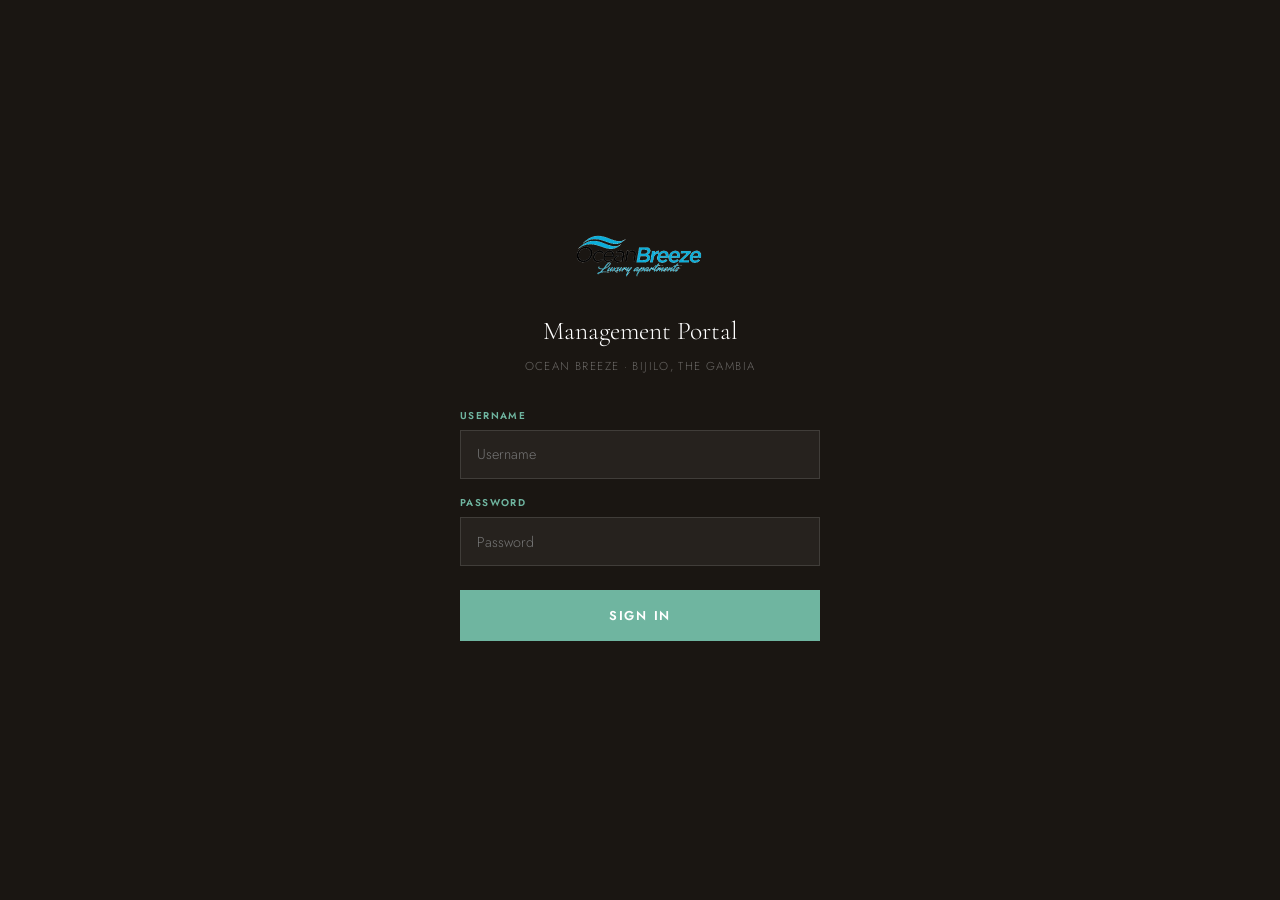
==== commit 020cbf8e: "Add files via upload" ====
--- a/admin/admin.html
+++ b/admin/admin.html
@@ -551,7 +551,7 @@
         <div style="padding:1.2rem 1.4rem;display:grid;grid-template-columns:1fr 1fr;gap:.75rem 2rem">
           <div><div style="font-size:.65rem;text-transform:uppercase;letter-spacing:.1em;color:var(--parch-f)">Property Name</div><div style="font-size:.88rem;color:var(--parch-d);margin-top:.2rem">Ocean Breeze Luxury Apartments</div></div>
           <div><div style="font-size:.65rem;text-transform:uppercase;letter-spacing:.1em;color:var(--parch-f)">Location</div><div style="font-size:.88rem;color:var(--parch-d);margin-top:.2rem">Senegambia Strip, Bijilo, The Gambia</div></div>
-          <div><div style="font-size:.65rem;text-transform:uppercase;letter-spacing:.1em;color:var(--parch-f)">Phone / WhatsApp</div><div style="font-size:.88rem;color:var(--parch-d);margin-top:.2rem">+220 722 6060</div></div>
+          <div><div style="font-size:.65rem;text-transform:uppercase;letter-spacing:.1em;color:var(--parch-f)">Phone / WhatsApp</div><div style="font-size:.88rem;color:var(--parch-d);margin-top:.2rem">WhatsApp Concierge</div></div>
           <div><div style="font-size:.65rem;text-transform:uppercase;letter-spacing:.1em;color:var(--parch-f)">Email</div><div style="font-size:.88rem;color:var(--parch-d);margin-top:.2rem">oceanbreezegambia@yahoo.com</div></div>
         </div>
       </div>
@@ -732,7 +732,7 @@
     <div class="login-logo">
       <img src="../assets/logo/oceanbreeze-logo.webp" alt="Ocean Breeze Luxury Apartments" width="184" height="48" loading="lazy" decoding="async">
     </div>
-    <h1 class="login-title">Staff Portal</h1>
+    <h1 class="login-title">Management Portal</h1>
     <p class="login-sub">Ocean Breeze · Bijilo, The Gambia</p>
     <div class="login-field">
       <label class="login-lbl" for="loginUser">Username</label>
